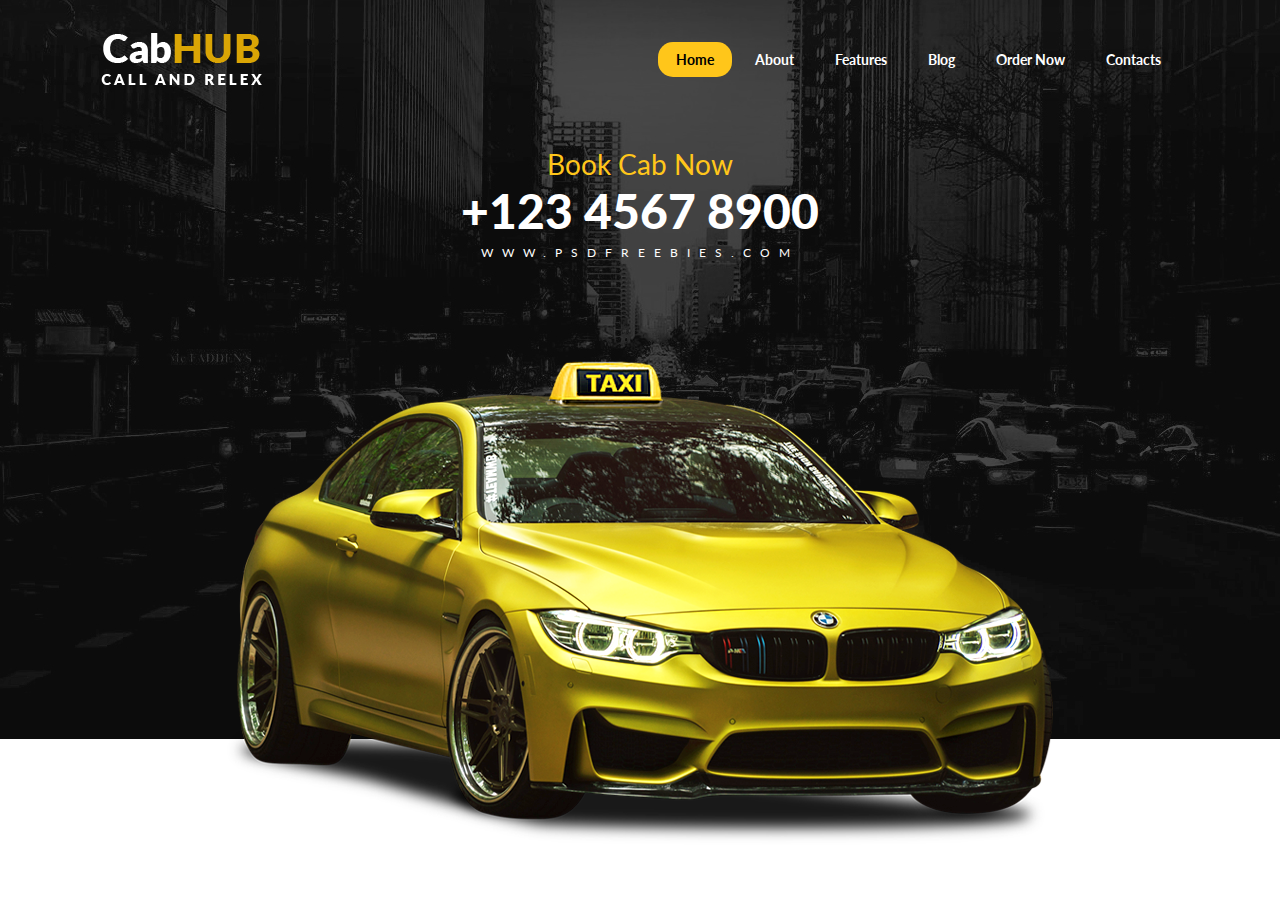
==== index.html @ de24c51e "header area complete" ====
<!doctype html>
<html class="no-js" lang="">

<head>
  <meta charset="utf-8">
  <meta http-equiv="x-ua-compatible" content="ie=edge">
  <title>CabHUB</title>
  <meta name="description" content="">
  <meta name="viewport" content="width=device-width, initial-scale=1">

  <link rel="manifest" href="site.webmanifest">
  <link rel="shortcut icon" type="image/x-icon" href="img/favicon.ico">
  <!-- Place favicon.ico in the root directory -->

  <!-- CSS here -->
  <link rel="stylesheet" href="css/bootstrap.min.css">
  <link rel="stylesheet" href="css/owl.carousel.min.css">
  <link rel="stylesheet" href="css/animate.min.css">
  <link rel="stylesheet" href="css/magnific-popup.css">
  <link rel="stylesheet" href="css/fontawesome-all.min.css">
  <link rel="stylesheet" href="css/meanmenu.css">
  <link rel="stylesheet" href="css/slick.css">
  <link rel="stylesheet" href="css/default.css">
  <link rel="stylesheet" href="css/style.css">
  <link rel="stylesheet" href="css/responsive.css">
</head>

<body>
  <!--[if lte IE 9]>
            <p class="browserupgrade">You are using an <strong>outdated</strong> browser. Please <a href="https://browsehappy.com/">upgrade your browser</a> to improve your experience and security.</p>
        <![endif]-->

  <!-- Start header area  -->
  <header>
    <div class="container">
      <!-- nav start  -->
      <nav class="navbar navbar-expand-lg navbar-dark">
        <a class="navbar-brand" href="#">
          <img src="img/logo/logo.png" alt="logo">
        </a>
        <button class="navbar-toggler" type="button" data-toggle="collapse" data-target="#navbarSupportedContent"
          aria-controls="navbarSupportedContent" aria-expanded="false" aria-label="Toggle navigation">
          <span class="navbar-toggler-icon"></span>
        </button>

        <div class="collapse navbar-collapse" id="navbarSupportedContent">
          <ul class="navbar-nav ml-auto">
            <li class="nav-item active">
              <a class="nav-link" href="#">Home<span class="sr-only">(current)</span></a>
            </li>
            <li class="nav-item">
              <a class="nav-link" href="#">About</a>
            </li>
            <li class="nav-item">
              <a class="nav-link" href="#">Features</a>
            </li>
            <li class="nav-item">
              <a class="nav-link" href="#">Blog</a>
            </li>
            <li class="nav-item">
              <a class="nav-link" href="#">Order Now </a>
            </li>
            <li class="nav-item">
              <a class="nav-link" href="#">Contacts</a>
            </li>
          </ul>
        </div>
      </nav>
      <!-- nav end  -->

      <!-- header-info start -->
      <div class="row text-center">
        <div class="col-lg-12">
          <div class="header-info ">
            <h3>Book Cab Now</h3>
            <h1>+123 4567 8900</h1>
            <span>www.psdfreebies.com</span>
          </div>
          <img src="img/taxi/taxi.png" alt="taxi" class="mt-5 img-fluid">
        </div>
      </div>
      <!-- header-info end -->
    </div>
  </header>
  <!-- End header area  -->




  <!-- JS here -->
  <script src="js/vendor/jquery-1.12.4.min.js"></script>
  <script src="js/popper.min.js"></script>
  <script src="js/bootstrap.min.js"></script>
  <script src="js/owl.carousel.min.js"></script>
  <script src="js/isotope.pkgd.min.js"></script>
  <script src="js/one-page-nav-min.js"></script>
  <script src="js/slick.min.js"></script>
  <script src="js/jquery.meanmenu.min.js"></script>
  <script src="js/ajax-form.js"></script>
  <script src="js/wow.min.js"></script>
  <script src="js/jquery.scrollUp.min.js"></script>
  <script src="js/imagesloaded.pkgd.min.js"></script>
  <script src="js/jquery.magnific-popup.min.js"></script>
  <script src="js/plugins.js"></script>
  <script src="js/main.js"></script>
</body>

</html>
---- css/default.css ----
/* Deafult Margin & Padding */
/*-- Margin Top --*/
.mt-5 {
	margin-top: 5px;
}
.mt-10 {
	margin-top: 10px;
}
.mt-15 {
	margin-top: 15px;
}
.mt-20 {
	margin-top: 20px;
}
.mt-25 {
	margin-top: 25px;
}
.mt-30 {
	margin-top: 30px;
}
.mt-35 {
	margin-top: 35px;
}
.mt-40 {
	margin-top: 40px;
}
.mt-45 {
	margin-top: 45px;
}
.mt-50 {
	margin-top: 50px;
}
.mt-55 {
	margin-top: 55px;
}
.mt-60 {
	margin-top: 60px;
}
.mt-65 {
	margin-top: 65px;
}
.mt-70 {
	margin-top: 70px;
}
.mt-75 {
	margin-top: 75px;
}
.mt-80 {
	margin-top: 80px;
}
.mt-85 {
	margin-top: 85px;
}
.mt-90 {
	margin-top: 90px;
}
.mt-95 {
	margin-top: 95px;
}
.mt-100 {
	margin-top: 100px;
}
.mt-105 {
	margin-top: 105px;
}
.mt-110 {
	margin-top: 110px;
}
.mt-115 {
	margin-top: 115px;
}
.mt-120 {
	margin-top: 120px;
}
.mt-125 {
	margin-top: 125px;
}
.mt-130 {
	margin-top: 130px;
}
.mt-135 {
	margin-top: 135px;
}
.mt-140 {
	margin-top: 140px;
}
.mt-145 {
	margin-top: 145px;
}
.mt-150 {
	margin-top: 150px;
}
.mt-155 {
	margin-top: 155px;
}
.mt-160 {
	margin-top: 160px;
}
.mt-165 {
	margin-top: 165px;
}
.mt-170 {
	margin-top: 170px;
}
.mt-175 {
	margin-top: 175px;
}
.mt-180 {
	margin-top: 180px;
}
.mt-185 {
	margin-top: 185px;
}
.mt-190 {
	margin-top: 190px;
}
.mt-195 {
	margin-top: 195px;
}
.mt-200 {
	margin-top: 200px;
}
/*-- Margin Bottom --*/

.mb-5 {
	margin-bottom: 5px;
}
.mb-10 {
	margin-bottom: 10px;
}
.mb-15 {
	margin-bottom: 15px;
}
.mb-20 {
	margin-bottom: 20px;
}
.mb-25 {
	margin-bottom: 25px;
}
.mb-30 {
	margin-bottom: 30px;
}
.mb-35 {
	margin-bottom: 35px;
}
.mb-40 {
	margin-bottom: 40px;
}
.mb-45 {
	margin-bottom: 45px;
}
.mb-50 {
	margin-bottom: 50px;
}
.mb-55 {
	margin-bottom: 55px;
}
.mb-60 {
	margin-bottom: 60px;
}
.mb-65 {
	margin-bottom: 65px;
}
.mb-70 {
	margin-bottom: 70px;
}
.mb-75 {
	margin-bottom: 75px;
}
.mb-80 {
	margin-bottom: 80px;
}
.mb-85 {
	margin-bottom: 85px;
}
.mb-90 {
	margin-bottom: 90px;
}
.mb-95 {
	margin-bottom: 95px;
}
.mb-100 {
	margin-bottom: 100px;
}
.mb-105 {
	margin-bottom: 105px;
}
.mb-110 {
	margin-bottom: 110px;
}
.mb-115 {
	margin-bottom: 115px;
}
.mb-120 {
	margin-bottom: 120px;
}
.mb-125 {
	margin-bottom: 125px;
}
.mb-130 {
	margin-bottom: 130px;
}
.mb-135 {
	margin-bottom: 135px;
}
.mb-140 {
	margin-bottom: 140px;
}
.mb-145 {
	margin-bottom: 145px;
}
.mb-150 {
	margin-bottom: 150px;
}
.mb-155 {
	margin-bottom: 155px;
}
.mb-160 {
	margin-bottom: 160px;
}
.mb-165 {
	margin-bottom: 165px;
}
.mb-170 {
	margin-bottom: 170px;
}
.mb-175 {
	margin-bottom: 175px;
}
.mb-180 {
	margin-bottom: 180px;
}
.mb-185 {
	margin-bottom: 185px;
}
.mb-190 {
	margin-bottom: 190px;
}
.mb-195 {
	margin-bottom: 195px;
}
.mb-200 {
	margin-bottom: 200px;
}
/*-- Padding Top --*/

.pt-5 {
	padding-top: 5px;
}
.pt-10 {
	padding-top: 10px;
}
.pt-15 {
	padding-top: 15px;
}
.pt-20 {
	padding-top: 20px;
}
.pt-25 {
	padding-top: 25px;
}
.pt-30 {
	padding-top: 30px;
}
.pt-35 {
	padding-top: 35px;
}
.pt-40 {
	padding-top: 40px;
}
.pt-45 {
	padding-top: 45px;
}
.pt-50 {
	padding-top: 50px;
}
.pt-55 {
	padding-top: 55px;
}
.pt-60 {
	padding-top: 60px;
}
.pt-65 {
	padding-top: 65px;
}
.pt-70 {
	padding-top: 70px;
}
.pt-75 {
	padding-top: 75px;
}
.pt-80 {
	padding-top: 80px;
}
.pt-85 {
	padding-top: 85px;
}
.pt-90 {
	padding-top: 90px;
}
.pt-95 {
	padding-top: 95px;
}
.pt-100 {
	padding-top: 100px;
}
.pt-105 {
	padding-top: 105px;
}
.pt-110 {
	padding-top: 110px;
}
.pt-115 {
	padding-top: 115px;
}
.pt-120 {
	padding-top: 120px;
}
.pt-125 {
	padding-top: 125px;
}
.pt-130 {
	padding-top: 130px;
}
.pt-135 {
	padding-top: 135px;
}
.pt-140 {
	padding-top: 140px;
}
.pt-145 {
	padding-top: 145px;
}
.pt-150 {
	padding-top: 150px;
}
.pt-155 {
	padding-top: 155px;
}
.pt-160 {
	padding-top: 160px;
}
.pt-165 {
	padding-top: 165px;
}
.pt-170 {
	padding-top: 170px;
}
.pt-175 {
	padding-top: 175px;
}
.pt-180 {
	padding-top: 180px;
}
.pt-185 {
	padding-top: 185px;
}
.pt-190 {
	padding-top: 190px;
}
.pt-195 {
	padding-top: 195px;
}
.pt-200 {
	padding-top: 200px;
}
/*-- Padding Bottom --*/

.pb-5 {
	padding-bottom: 5px;
}
.pb-10 {
	padding-bottom: 10px;
}
.pb-15 {
	padding-bottom: 15px;
}
.pb-20 {
	padding-bottom: 20px;
}
.pb-25 {
	padding-bottom: 25px;
}
.pb-30 {
	padding-bottom: 30px;
}
.pb-35 {
	padding-bottom: 35px;
}
.pb-40 {
	padding-bottom: 40px;
}
.pb-45 {
	padding-bottom: 45px;
}
.pb-50 {
	padding-bottom: 50px;
}
.pb-55 {
	padding-bottom: 55px;
}
.pb-60 {
	padding-bottom: 60px;
}
.pb-65 {
	padding-bottom: 65px;
}
.pb-70 {
	padding-bottom: 70px;
}
.pb-75 {
	padding-bottom: 75px;
}
.pb-80 {
	padding-bottom: 80px;
}
.pb-85 {
	padding-bottom: 85px;
}
.pb-90 {
	padding-bottom: 90px;
}
.pb-95 {
	padding-bottom: 95px;
}
.pb-100 {
	padding-bottom: 100px;
}
.pb-105 {
	padding-bottom: 105px;
}
.pb-110 {
	padding-bottom: 110px;
}
.pb-115 {
	padding-bottom: 115px;
}
.pb-120 {
	padding-bottom: 120px;
}
.pb-125 {
	padding-bottom: 125px;
}
.pb-130 {
	padding-bottom: 130px;
}
.pb-135 {
	padding-bottom: 135px;
}
.pb-140 {
	padding-bottom: 140px;
}
.pb-145 {
	padding-bottom: 145px;
}
.pb-150 {
	padding-bottom: 150px;
}
.pb-155 {
	padding-bottom: 155px;
}
.pb-160 {
	padding-bottom: 160px;
}
.pb-165 {
	padding-bottom: 165px;
}
.pb-170 {
	padding-bottom: 170px;
}
.pb-175 {
	padding-bottom: 175px;
}
.pb-180 {
	padding-bottom: 180px;
}
.pb-185 {
	padding-bottom: 185px;
}
.pb-190 {
	padding-bottom: 190px;
}
.pb-195 {
	padding-bottom: 195px;
}
.pb-200 {
	padding-bottom: 200px;
}



/*-- Padding Left --*/
.pl-0 {
	padding-left: 0px;
}
.pl-5 {
	padding-left: 5px;
}
.pl-10 {
	padding-left: 10px;
}
.pl-15 {
	padding-left: 15px;
}
.pl-20{
	padding-left: 20px;
}
.pl-25 {
	padding-left: 35px;
}
.pl-30 {
	padding-left: 30px;
}
.pl-35 {
	padding-left: 35px;
}

.pl-35 {
	padding-left: 35px;
}

.pl-40 {
	padding-left: 40px;
}

.pl-45 {
	padding-left: 45px;
}

.pl-50 {
	padding-left: 50px;
}

.pl-55 {
	padding-left: 55px;
}

.pl-60 {
	padding-left: 60px;
}
.pl-65 {
	padding-left: 65px;
}
.pl-70 {
	padding-left: 70px;
}
.pl-75 {
	padding-left: 75px;
}
.pl-80 {
	padding-left: 80px;
}
.pl-85 {
	padding-left: 80px;
}
.pl-90 {
	padding-left: 90px;
}
.pl-95 {
	padding-left: 95px;
}
.pl-100 {
	padding-left: 100px;
}


/*-- Padding Right --*/
.pr-0 {
	padding-right: 0px;
}
.pr-5 {
	padding-right: 5px;
}
.pr-10 {
	padding-right: 10px;
}
.pr-15 {
	padding-right: 15px;
}
.pr-20{
	padding-right: 20px;
}
.pr-25 {
	padding-right: 35px;
}
.pr-30 {
	padding-right: 30px;
}
.pr-35 {
	padding-right: 35px;
}

.pr-35 {
	padding-right: 35px;
}

.pr-40 {
	padding-right: 40px;
}

.pr-45 {
	padding-right: 45px;
}

.pr-50 {
	padding-right: 50px;
}

.pr-55 {
	padding-right: 55px;
}

.pr-60 {
	padding-right: 60px;
}
.pr-65 {
	padding-right: 65px;
}
.pr-70 {
	padding-right: 70px;
}
.pr-75 {
	padding-right: 75px;
}
.pr-80 {
	padding-right: 80px;
}
.pr-85 {
	padding-right: 80px;
}
.pr-90 {
	padding-right: 90px;
}
.pr-95 {
	padding-right: 95px;
}
.pr-100 {
	padding-right: 100px;
}

/* font weight */
.f-700{font-weight: 700;}
.f-600{font-weight: 600;}
.f-500{font-weight: 500;}
.f-400{font-weight: 400;}
.f-300{font-weight: 300;}

/* Background Color */

.gray-bg {
	background: #f7f7fd;
}
.white-bg {
	background: #fff;
}
.black-bg {
	background: #222;
}
.theme-bg {
	background: #222;
}
.primary-bg {
	background: #222;
}
/* Color */

.white-color {
	color: #fff;
}
.black-color {
	color: #222;
}
.theme-color {
	color: #222;
}
.primary-color {
	color: #222;
}
/* black overlay */

[data-overlay] {
	position: relative;
}
[data-overlay]::before {
	background: #000 none repeat scroll 0 0;
	content: "";
	height: 100%;
	left: 0;
	position: absolute;
	top: 0;
	width: 100%;
	z-index: 1;
}
[data-overlay="3"]::before {
	opacity: 0.3;
}
[data-overlay="4"]::before {
	opacity: 0.4;
}
[data-overlay="5"]::before {
	opacity: 0.5;
}
[data-overlay="6"]::before {
	opacity: 0.6;
}
[data-overlay="7"]::before {
	opacity: 0.7;
}
[data-overlay="8"]::before {
	opacity: 0.8;
}
[data-overlay="9"]::before {
	opacity: 0.9;
}
---- css/style.css ----
/*
  Theme Name: Name - Multipurpose HTML Template
  Author: mdsalim400@gmail.com
  Support: admin@gmail.com
  Description: Creative  HTML5 template.
  Version: 1.0
*/

/* CSS Index
-----------------------------------
1. Theme default css
2. header
3. slider
4. about-area
5. features-box
6. department
7. team
8. video-area
9. counter
10. footer
*/



/* 1. Theme default css */
@import url('https://fonts.googleapis.com/css2?family=Lato:ital,wght@0,300;0,400;0,700;1,100;1,700&family=Roboto:ital,wght@1,100;1,300&display=swap');
 body {
	font-family: 'Lato', sans-serif;
	font-weight: normal;
	font-style: normal;
}

.img {
	max-width: 100%;
	transition: all 0.3s ease-out 0s;
}
.f-left {
	float: left
}
.f-right {
	float: right
}
.fix {
	overflow: hidden
}
a,
.button {
	-webkit-transition: all 0.3s ease-out 0s;
	-moz-transition: all 0.3s ease-out 0s;
	-ms-transition: all 0.3s ease-out 0s;
	-o-transition: all 0.3s ease-out 0s;
	transition: all 0.3s ease-out 0s;
}
a:focus,
.button:focus {
	text-decoration: none;
	outline: none;
}
a:focus,
a:hover,
.portfolio-cat a:hover,
.footer -menu li a:hover {
	color: #2B96CC;
	text-decoration: none;
}
a,
button {
	color: #1696e7;
	outline: medium none;
}
button:focus,input:focus,input:focus,textarea,textarea:focus{outline: 0}
.uppercase {
	text-transform: uppercase;
}
.capitalize {
	text-transform: capitalize;
}
h1,
h2,
h3,
h4,
h5,
h6 {
	font-family: 'Lato', sans-serif;
	font-weight: normal;
	color: #313131;
	margin-top: 0px;
	font-style: normal;
	font-weight: 400;
	text-transform: normal;
}
h1 a,
h2 a,
h3 a,
h4 a,
h5 a,
h6 a {
	color: inherit;
}
h1 {
	font-size: 40px;
	font-weight: 500;
}
h2 {
	font-size: 35px;
}
h3 {
	font-size: 28px;
}
h4 {
	font-size: 22px;
}
h5 {
	font-size: 18px;
}
h6 {
	font-size: 16px;
}
ul {
	margin: 0px;
	padding: 0px;
}
li {
	list-style: none
}
p {
	font-size: 14px;
	font-weight: normal;
	line-height: 24px;
	color: #7e7e7e;
	margin-bottom: 15px;
}
hr {
	border-bottom: 1px solid #eceff8;
	border-top: 0 none;
	margin: 30px 0;
	padding: 0;
}
label {
	color: #7e7e7e;
	cursor: pointer;
	font-size: 14px;
	font-weight: 400;
}
*::-moz-selection {
	background: #d6b161;
	color: #fff;
	text-shadow: none;
}
::-moz-selection {
	background: #444;
	color: #fff;
	text-shadow: none;
}
::selection {
	background: #444;
	color: #fff;
	text-shadow: none;
}
*::-moz-placeholder {
	color: #555555;
	font-size: 14px;
	opacity: 1;
}
*::placeholder {
	color: #555555;
	font-size: 14px;
	opacity: 1;
}
.theme-overlay {
	position: relative
}
.theme-overlay::before {
	background: #1696e7 none repeat scroll 0 0;
	content: "";
	height: 100%;
	left: 0;
	opacity: 0.6;
	position: absolute;
	top: 0;
	width: 100%;
}
.separator {
	border-top: 1px solid #f2f2f2
}
/* button style */

.btn {
	-moz-user-select: none;
	background: #1696e7 none repeat scroll 0 0;
	border: medium none;
	border-radius: 2px;
	color: #fff;
	cursor: pointer;
	display: inline-block;
	font-size: 13px;
	font-weight: 600;
	letter-spacing: 1px;
	line-height: 1;
	margin-bottom: 0;
	padding: 13px 25px;
	text-align: center;
	text-transform: uppercase;
	touch-action: manipulation;
	transition: all 0.3s ease 0s;
	vertical-align: middle;
	white-space: nowrap;
}
.breadcrumb > .active {
	color: #888;
}
.owl-carousel .owl-nav div {
	background: rgba(255, 255, 255, 0.8) none repeat scroll 0 0;
	height: 40px;
	left: 20px;
	line-height: 40px;
	opacity: 0;
	position: absolute;
	text-align: center;
	top: 50%;
	transform: translateY(-50%);
	transition: all 0.3s ease 0s;
	visibility: hidden;
	width: 40px;
}
.owl-carousel .owl-nav div.owl-next {
	left: auto;
	right: 20px;
}
.owl-carousel:hover .owl-nav div {
	opacity: 1;
	visibility: visible;
}
.owl-carousel .owl-nav div:hover {
	background: #2B96CC;
	color: #fff
}

/* scrollUp */
#scrollUp {
	background: #7DBA2F;
	height: 35px;
	width: 35px;
	right: 50px;
	bottom: 77px;
	color: #fff;
	font-size: 20px;
	text-align: center;
	border-radius: 50%;
	font-size: 20px;
	line-height: 34px;
}
#scrollUp:hover {
	background: #444;
}

/* Header CSS strat Here */
header {
	background: url(/img/background/background.jpg);
	padding-top: 20px;
	background-repeat: no-repeat;
}
.navbar-dark .navbar-nav .active>.nav-link, .navbar-dark .navbar-nav .nav-link.active, .navbar-dark .navbar-nav .nav-link.show, .navbar-dark .navbar-nav .show>.nav-link {
    color: #000;
	background: #ffc61a;
	font-weight: bold;
	border-radius: 15px;
	padding: 7px 18px;
}
.navbar-dark .navbar-nav .nav-link {
    color: #fff;
    font-weight: bold;
    border-radius: 15px;
    padding: 7px 18px;
    transition: .3s;
    font-size: 14px;
}
.navbar-dark .navbar-nav .nav-link:hover {
	background: #ffc61a;
	color: #000;
}
.nav-item {
	padding-left: 5px;
}
.header-info{
	padding-top: 50px;
	padding-bottom: 50px;
}

.header-info h3 {
	color: #ffc61a;
	margin: 0;
	padding: 0;
}
.header-info h1 {
	color: #fff;
	font-weight: 900;
	font-size: 48px;
	margin: 0;
	padding: 0;
}
.header-info span {
	color: #fff;
	letter-spacing:9px;
	margin: 0;
	padding: 0;
	text-transform: uppercase;
	font-size: 12px;
}
/* Header CSS End Here */
---- css/responsive.css ----
/* Normal desktop :1200px. */
@media (min-width: 1200px) and (max-width: 1500px) {}


/* Normal desktop :992px. */
@media (min-width: 992px) and (max-width: 1200px) {}


/* Tablet desktop :768px. */
@media (min-width: 768px) and (max-width: 991px) {
    ul {
        margin-top: 25px;
    }

}


/* small mobile :320px. */
@media (max-width: 767px) {
    ul {
        margin-top: 25px;
    }

}

/* Large Mobile :480px. */
@media only screen and (min-width: 480px) and (max-width: 767px) {
    .header-info {
        padding-bottom: 10px;
    }
}

/* small mobile :320px. */
@media (max-width: 479px) {
    .header-info {
        padding-bottom: 0;
    }

    .header-info h1 {
        font-size: 39px;
    }

    .header-info span {
        letter-spacing: 6px;
    }
}
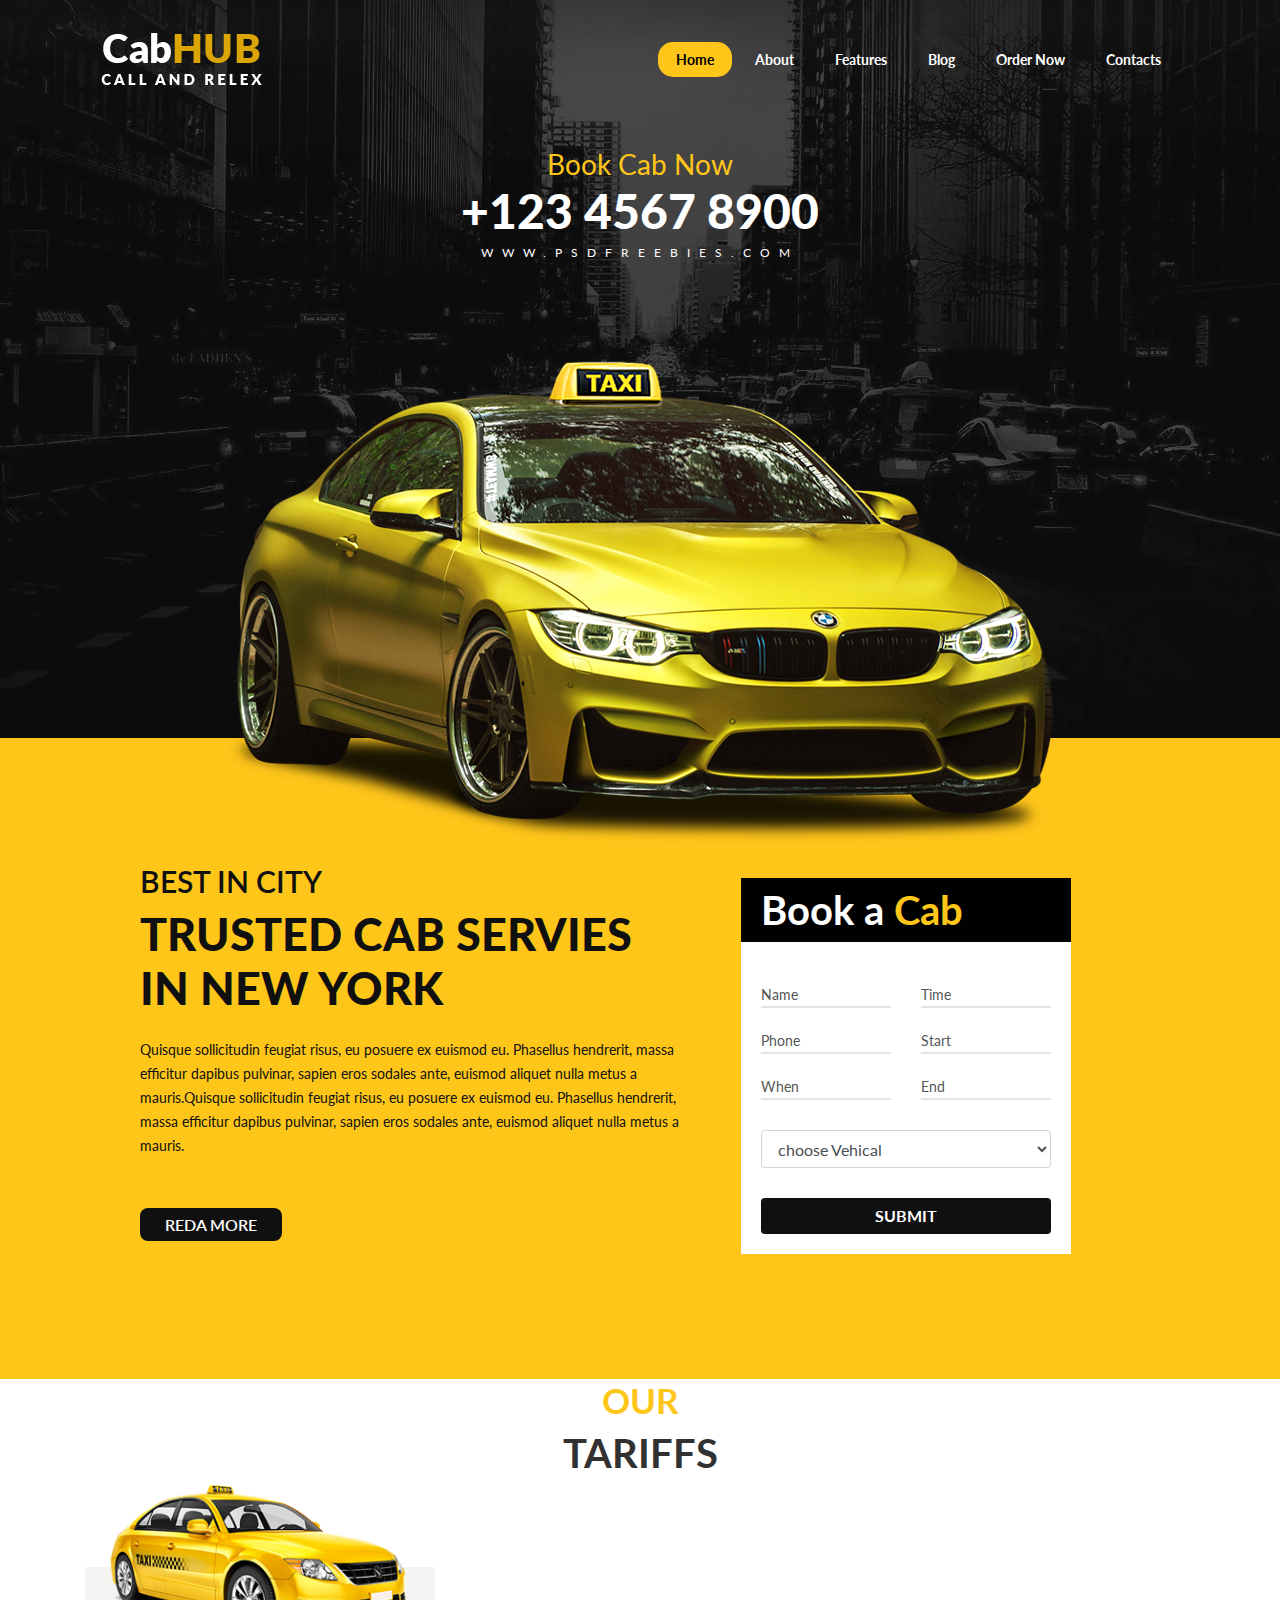
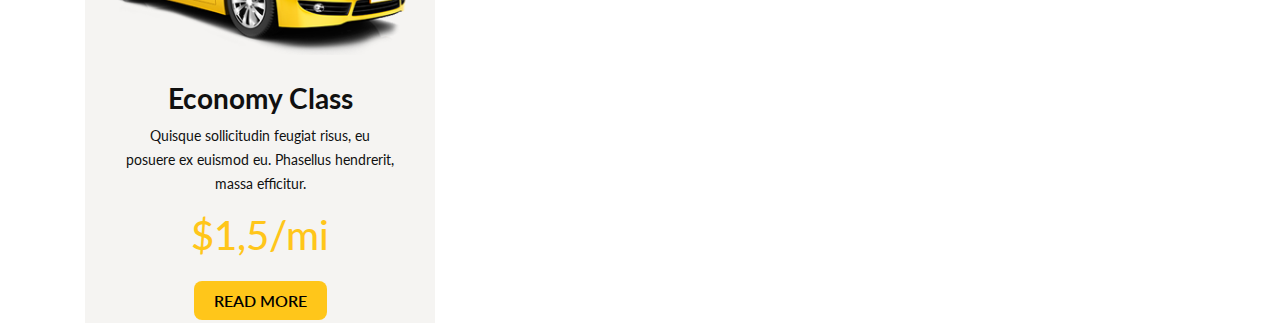
==== commit 22194dfc: "about area complete" ====
--- a/index.html
+++ b/index.html
@@ -84,6 +84,91 @@
   </header>
   <!-- End header area  -->
 
+  <!-- About Start -->
+  <section class="about">
+    <div class="container">
+      <div class="about-area">
+        <div class="row">
+          <div class="col-xl-7 col-lg-7 col-md-6 col-sm-12">
+            <div class="about-left">
+              <h3>Best In City</h3>
+              <h2>Trusted Cab Servies <br>
+                in New York</h2>
+              <p>Quisque sollicitudin feugiat risus, eu posuere ex euismod eu. Phasellus hendrerit, massa efficitur
+                dapibus pulvinar, sapien eros sodales ante, euismod aliquet nulla metus a mauris.Quisque sollicitudin
+                feugiat risus, eu posuere ex euismod eu. Phasellus hendrerit, massa efficitur dapibus pulvinar, sapien
+                eros sodales ante, euismod aliquet nulla metus a mauris.</p>
+              <div class="read-more pt-40">
+                <a href="#">REDA More</a>
+              </div>
+            </div>
+          </div>
+          <div class="col-xl-5 col-lg-5 col-md-6 col-sm-12">
+            <div class="about-right">
+              <h1>Book a <span>Cab</span></h1>
+              <form action="" class="form">
+                <div class="row">
+                  <div class="col-xl-6 col-lg-6 col-md-6 col-sm-6 col-6">
+                    <input type="text" placeholder="Name" class="from-control">
+                    <input type="text" placeholder="Phone" class="from-control">
+                    <input type="text" placeholder="When" class="from-control">
+                  </div>
+                  <div class="col-xl-6 col-lg-6 col-md-6 col-sm-6 col-6">
+                    <input type="text" placeholder="Time" class="from-control">
+                    <input type="text" placeholder="Start" class="from-control">
+                    <input type="text" placeholder="End" class="from-control">
+                  </div>
+                </div>
+                <select class="form-control">
+                  <option value="choose Vehical">choose Vehical</option>
+                  <option value="BMW">BMW</option>
+                  <option value="TOYOTA">TOYOTA</option>
+                  <option value="SUZUKI">SUZUKI</option>
+                </select>
+                <a href="#" class="submit-btn">SUBMIT</a>
+              </form>
+            </div>
+          </div>
+        </div>
+      </div>
+    </div>
+  </section>
+  <!-- About End -->
+
+  <!-- Card Area Start HEre -->
+  <section class="card-area">
+    <div class="container">
+      <div class="row">
+        <div class="col-xl-12">
+          <div class="section-title text-center">
+            <h2>OUR</h2>
+            <h1>Tariffs</h1>
+          </div>
+        </div>
+      </div>
+      <!-- maincard -->
+      <div class="main-card">
+        <div class="row">
+          <div class="col-xl-4">
+           <div class="card-1 text-center">
+            <div class="card-thumb">
+              <img src="img/taxi/taxi2.png" alt="taxi" class="img-fluid">
+            </div>
+            <div class="card-content">
+              <h3>Economy Class</h3>
+              <p>Quisque sollicitudin feugiat risus, eu posuere ex euismod eu. Phasellus hendrerit, massa efficitur.</p>
+              <h1>$1,5/mi</h1>
+              <div class="read-more">
+                <a href="#">READ MORE</a>
+              </div>
+            </div>
+           </div>
+          </div>
+        </div>
+      </div>
+    </div>
+  </section>
+  <!-- Card Area End HEre -->
 
 
 
--- a/css/style.css
+++ b/css/style.css
@@ -29,6 +29,11 @@
 	font-weight: normal;
 	font-style: normal;
 }
+* {
+	padding: 0;
+	margin: 0;
+	outline: 0;
+}
 
 .img {
 	max-width: 100%;
@@ -309,9 +314,143 @@
 }
 /* Header CSS End Here */
 
-
-
-
-
-
-
+/* about CSS start HEre */
+.about {
+	background: #ffc61a;
+	margin-top: -107px;
+	padding: 125px;
+}
+.about .about-area .about-left h3 {
+	color: #101010;
+	font-weight: 600;
+	font-size: 30px;
+	text-transform: uppercase;
+}
+.about .about-area .about-left h2 {
+	color: #101010;
+	font-weight: 900;
+	font-size: 45px;
+	text-transform: uppercase;
+}
+.about .about-area .about-left p {
+	color: #101010;
+	padding-top: 15px;
+}
+.about .about-area .about-left .read-more a {
+	color: #fff;
+	background: #101010;
+	padding: 7px 25px;
+	font-weight: 600;
+	text-transform: uppercase;
+	border-radius: 8px;
+	transition: .3s;
+}
+.about .about-area .about-left .read-more a:hover {
+	color: #101010;
+	background: #ffc61a ;
+	border: 1px solid #101010;
+	font-weight: 600;
+}
+.submit-btn {
+	color: #fff;
+	font-weight: bold;
+	background: #101010;
+	padding: 6px 30px;
+	border-radius: 4px;
+	display: block;
+	text-align: center;
+	text-transform: uppercase;
+	margin-top: 30px !important;
+}
+.submit-btn:hover {
+	color: #ffc61a;
+}
+.about .about-area .about-right{
+	background-color: #fff;
+	max-width: 330px;
+	margin-top: 15px;
+}
+.about .about-area .about-right h1 {
+	color: #fff;
+	background: #010101;
+	font-weight: 700;
+	margin: 0;
+	padding: 8px 20px;
+}
+.about .about-area .about-right  h1 span {
+	color: #ffc61a;
+	font-weight: 700;
+	
+}
+.from-control {
+	width: 100%;
+	border: none;
+	border-bottom: 2px solid #e4e4e4;
+	margin-top: 20px;
+}
+.form {
+	padding: 20px;
+}
+select.form-control:not([size]):not([multiple]) {
+	height: calc(2.25rem + 2px);
+	margin-top: 30px;
+}
+/* about CSS End HEre */
+
+/* Card CSS start Here */
+.card-area {	
+
+}
+.card-area .section-title {	
+
+}
+.card-area .section-title h2 {	
+	font-weight: bold;
+	color: #ffc61a;
+}
+.card-area .section-title h1 {	
+	font-weight: bold;
+	text-transform: uppercase;
+}
+/* Card CSS End Here */
+
+.card-content {
+	padding: 10px 40px;
+	background: #f5f4f2;
+	padding-top: 115px;
+}
+.card-thumb {
+	margin-bottom: -88px;
+}
+.card-content h3 {
+	color: #101010;
+	font-weight: bold;
+}
+.card-content p {
+	color: #101010;
+}
+.card-content h1 {
+	color: #ffc61a;
+	margin-bottom: 30px;
+}
+.card-content .read-more a{
+	color: #000;
+	background: #ffc61a;
+	padding: 10px 20px;
+	font-weight: 600;
+	text-transform: uppercase;
+	border-radius: 8px;
+	transition: .3s;
+	margin: 10px;
+}
+.card-content .read-more a:hover{
+	color: #ffc61a;
+	background: #000;
+}
+
+
+
+
+
+
+
--- a/css/responsive.css
+++ b/css/responsive.css
@@ -3,7 +3,22 @@
 
 
 /* Normal desktop :992px. */
-@media (min-width: 992px) and (max-width: 1200px) {}
+@media (min-width: 992px) and (max-width: 1200px) {
+    .about {
+        padding: 0px;
+        padding-top: 125px;
+        padding-bottom: 100px;
+    }
+}
+
+/* max-width 992 */
+@media (max-width: 992px) {
+    .about {
+        padding: 0;
+        padding-bottom: 100px;
+        padding-top: 125px;
+    }
+}
 
 
 /* Tablet desktop :768px. */
@@ -11,11 +26,17 @@
     ul {
         margin-top: 25px;
     }
+    .about .about-area .about-left h3 {
+        font-size: 25px;
+    }
+    .about .about-area .about-left h2 {
+        font-size: 28px;
+    }
 
 }
 
 
-/* small mobile :320px. */
+/*max-width 767*/
 @media (max-width: 767px) {
     ul {
         margin-top: 25px;
@@ -27,6 +48,9 @@
 @media only screen and (min-width: 480px) and (max-width: 767px) {
     .header-info {
         padding-bottom: 10px;
+    }
+    .about .about-area .about-left h2 {
+        font-size: 37px;
     }
 }
 
@@ -43,4 +67,14 @@
     .header-info span {
         letter-spacing: 6px;
     }
+    .about .about-area .about-left h3 {
+        font-size: 25px;
+    }
+    .about .about-area .about-left h2 {
+        font-size: 28px;
+    }
+    .about .about-area .about-right {
+       max-width: 295px;
+    }
+    
 }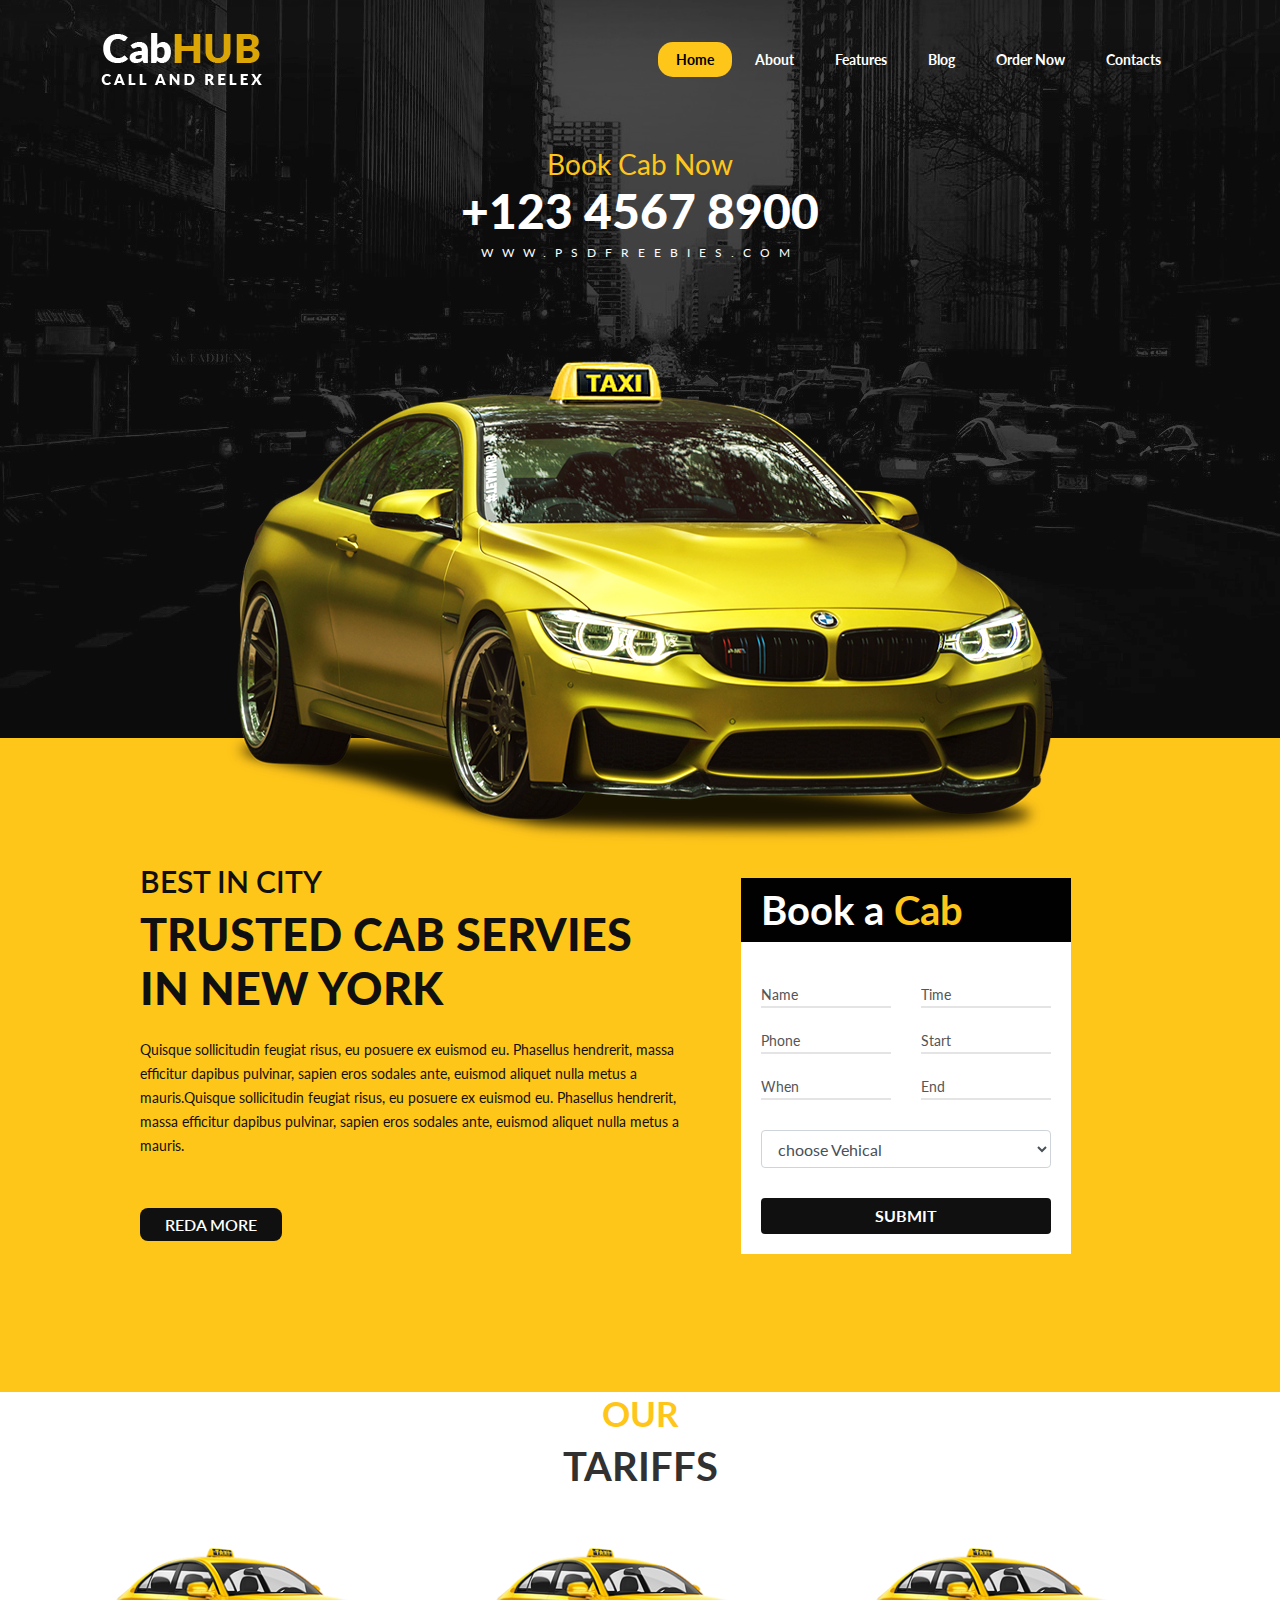
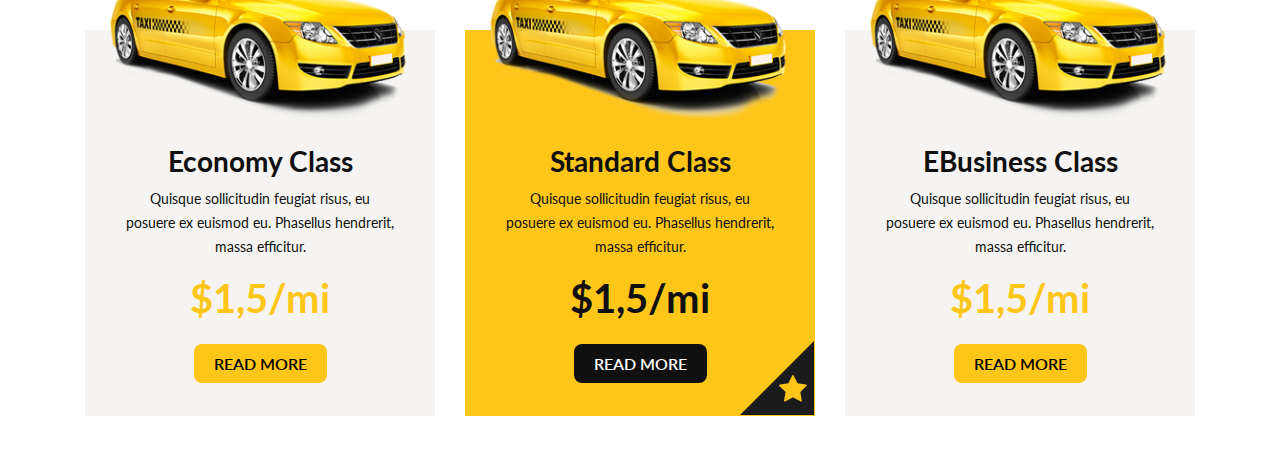
==== commit 259a938b: "card area complete" ====
--- a/index.html
+++ b/index.html
@@ -136,11 +136,11 @@
   <!-- About End -->
 
   <!-- Card Area Start HEre -->
-  <section class="card-area">
+  <section class="card-area mb-50">
     <div class="container">
       <div class="row">
         <div class="col-xl-12">
-          <div class="section-title text-center">
+          <div class="section-title text-center pb-50">
             <h2>OUR</h2>
             <h1>Tariffs</h1>
           </div>
@@ -156,6 +156,39 @@
             </div>
             <div class="card-content">
               <h3>Economy Class</h3>
+              <p>Quisque sollicitudin feugiat risus, eu posuere ex euismod eu. Phasellus hendrerit, massa efficitur.</p>
+              <h1>$1,5/mi</h1>
+              <div class="read-more">
+                <a href="#">READ MORE</a>
+              </div>
+            </div>
+           </div>
+          </div>
+          <div class="col-xl-4">
+           <div class="card-2 text-center">
+            <div class="card-thumb">
+              <img src="img/taxi/taxi2.png" alt="taxi" class="img-fluid">
+            </div>
+            <div class="card-content card-content-2">
+              <h3>Standard Class</h3>
+              <p>Quisque sollicitudin feugiat risus, eu posuere ex euismod eu. Phasellus hendrerit, massa efficitur.</p>
+              <h1>$1,5/mi</h1>
+              <div class="read-more-2">
+                <a href="#">READ MORE</a>
+              </div>
+              <div class="card-sort">
+                <img src="img/Card-img/card-sort.png" alt="card sort">
+              </div>
+            </div>
+           </div>
+          </div>
+          <div class="col-xl-4">
+           <div class="card-3 text-center">
+            <div class="card-thumb">
+              <img src="img/taxi/taxi2.png" alt="taxi" class="img-fluid">
+            </div>
+            <div class="card-content">
+              <h3>EBusiness Class</h3>
               <p>Quisque sollicitudin feugiat risus, eu posuere ex euismod eu. Phasellus hendrerit, massa efficitur.</p>
               <h1>$1,5/mi</h1>
               <div class="read-more">
--- a/css/style.css
+++ b/css/style.css
@@ -432,6 +432,12 @@
 .card-content h1 {
 	color: #ffc61a;
 	margin-bottom: 30px;
+	font-weight: bold;
+}
+.card-content-2 h1 {
+	color: #101010;
+	margin-bottom: 30px;
+	font-weight: bold;
 }
 .card-content .read-more a{
 	color: #000;
@@ -447,10 +453,40 @@
 	color: #ffc61a;
 	background: #000;
 }
-
-
-
-
-
-
-
+.card-content-2 {
+	background: #ffc61a;
+}
+.card-content .read-more-2 a{
+	color: #fff;
+	background: #101010;
+	padding: 10px 20px;
+	font-weight: 600;
+	text-transform: uppercase;
+	border-radius: 8px;
+	transition: .3s;
+	margin: 10px;
+}
+.card-content .read-more-2 a:hover{
+	color: #ffc61a;
+}
+.card-2 {
+	position: relative;
+}
+.card-sort{
+	position: absolute;
+	bottom: 0;
+	right: 0;
+}
+.read-more {
+	padding-bottom: 30px;
+}
+.read-more-2 {
+	padding-bottom: 30px;
+}
+
+
+
+
+
+
+
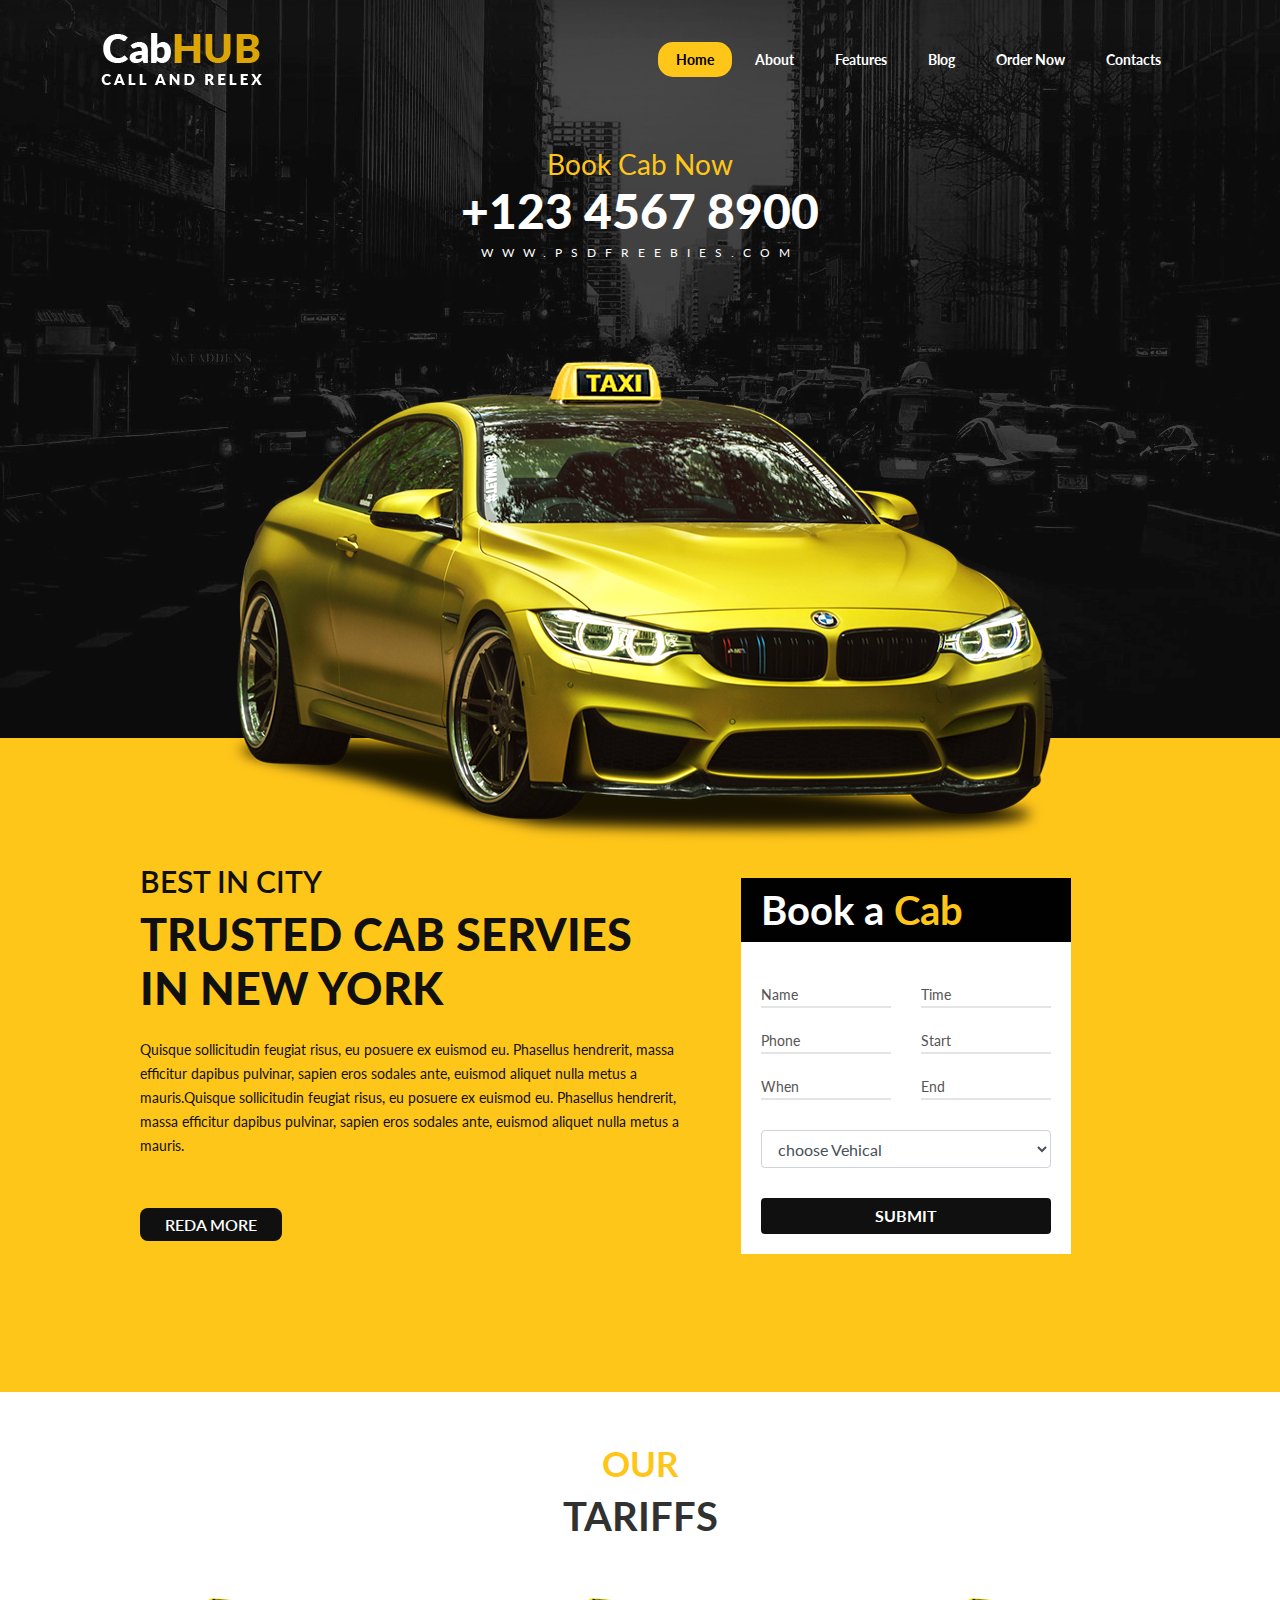
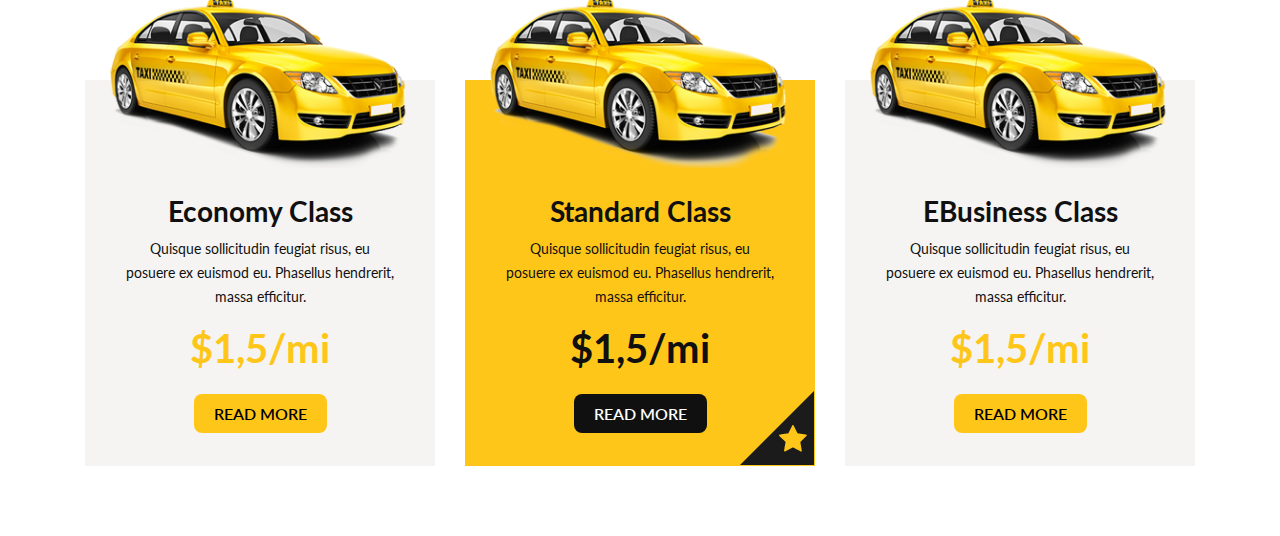
==== commit 704ad939: "card area responsive done" ====
--- a/index.html
+++ b/index.html
@@ -136,7 +136,7 @@
   <!-- About End -->
 
   <!-- Card Area Start HEre -->
-  <section class="card-area mb-50">
+  <section class="card-area mb-50 pt-50">
     <div class="container">
       <div class="row">
         <div class="col-xl-12">
@@ -149,7 +149,7 @@
       <!-- maincard -->
       <div class="main-card">
         <div class="row">
-          <div class="col-xl-4">
+          <div class="col-xl-4 col-lg-4 col-md-6 col-sm-12 col-12 mb-20">
            <div class="card-1 text-center">
             <div class="card-thumb">
               <img src="img/taxi/taxi2.png" alt="taxi" class="img-fluid">
@@ -164,7 +164,7 @@
             </div>
            </div>
           </div>
-          <div class="col-xl-4">
+          <div class="col-xl-4 col-lg-4 col-md-6 col-sm-12 col-12 mb-20">
            <div class="card-2 text-center">
             <div class="card-thumb">
               <img src="img/taxi/taxi2.png" alt="taxi" class="img-fluid">
@@ -182,7 +182,7 @@
             </div>
            </div>
           </div>
-          <div class="col-xl-4">
+          <div class="col-xl-4 col-lg-4 col-md-6 col-sm-12 col-12 mb-20">
            <div class="card-3 text-center">
             <div class="card-thumb">
               <img src="img/taxi/taxi2.png" alt="taxi" class="img-fluid">
--- a/css/style.css
+++ b/css/style.css
@@ -346,9 +346,9 @@
 	transition: .3s;
 }
 .about .about-area .about-left .read-more a:hover {
-	color: #101010;
-	background: #ffc61a ;
-	border: 1px solid #101010;
+	color: #ffc61a;
+	background: #101010;
+	/* border: 1px solid #101010; */
 	font-weight: 600;
 }
 .submit-btn {
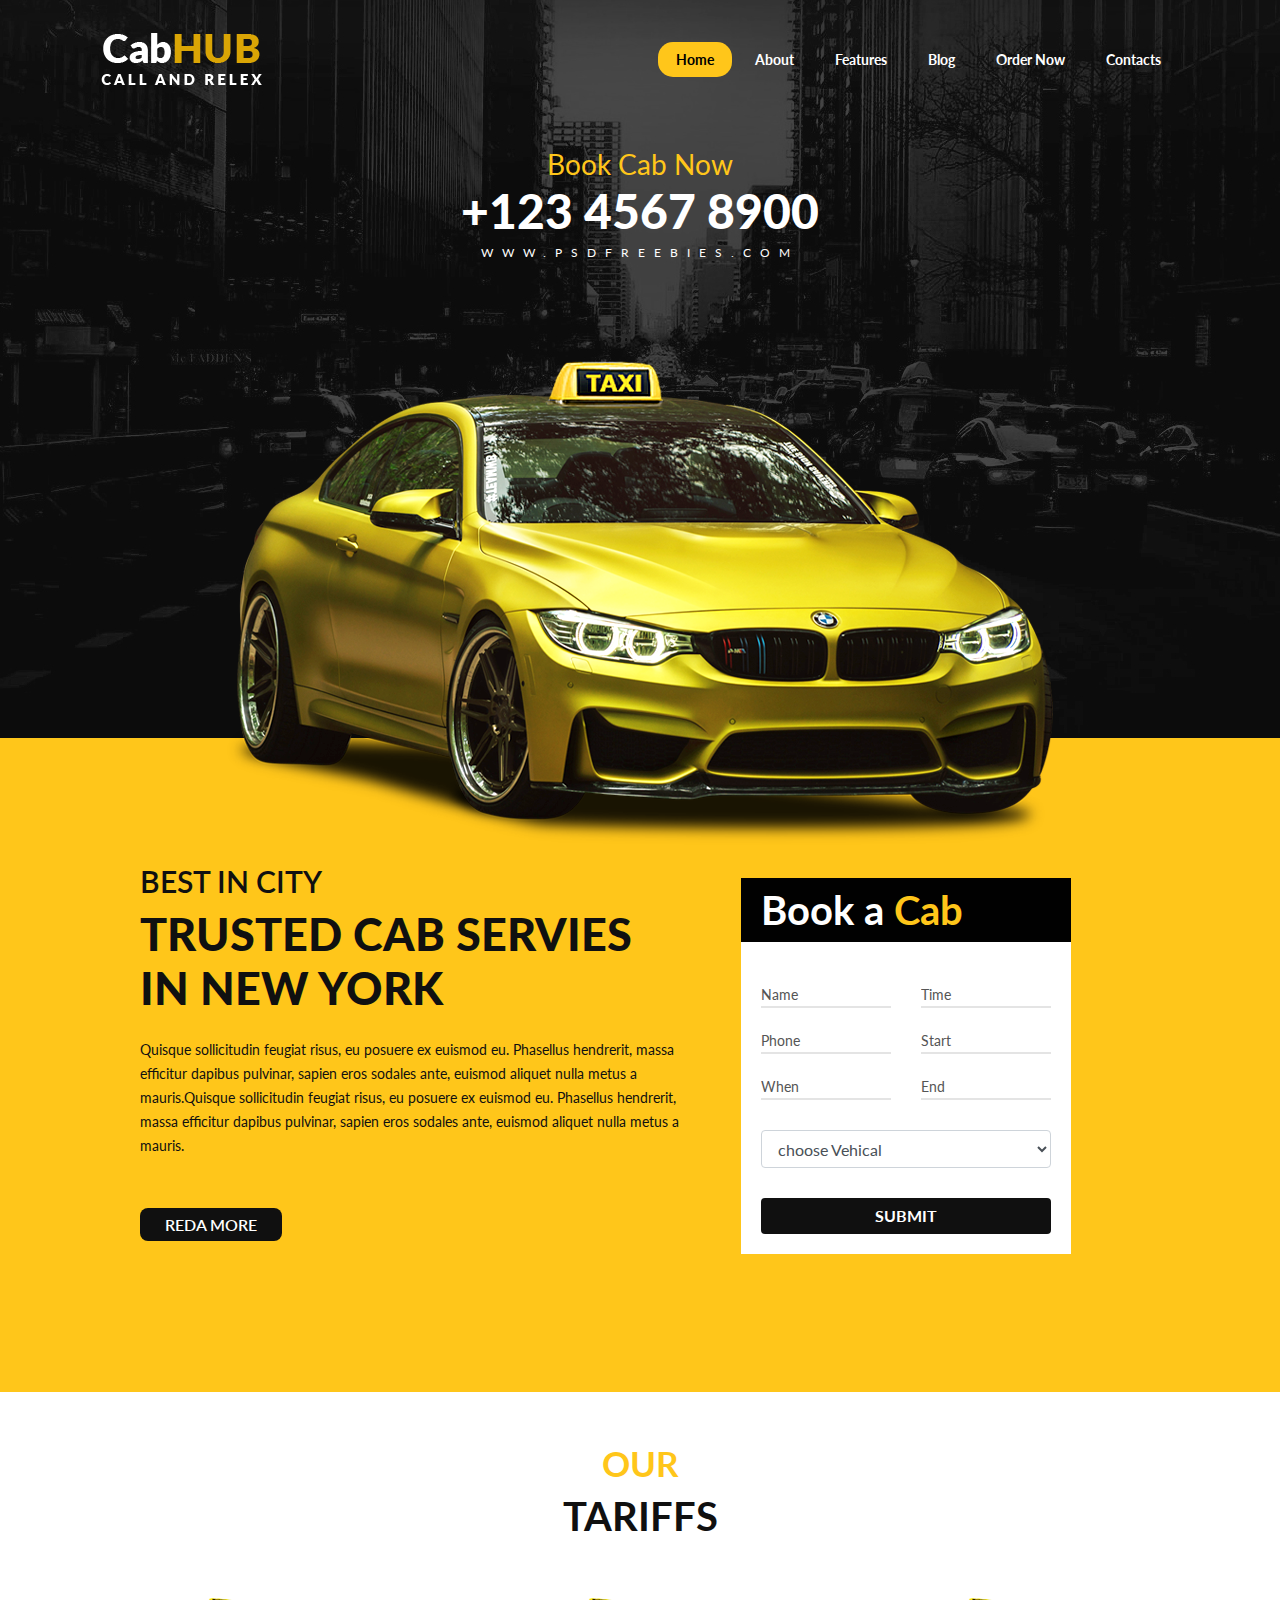
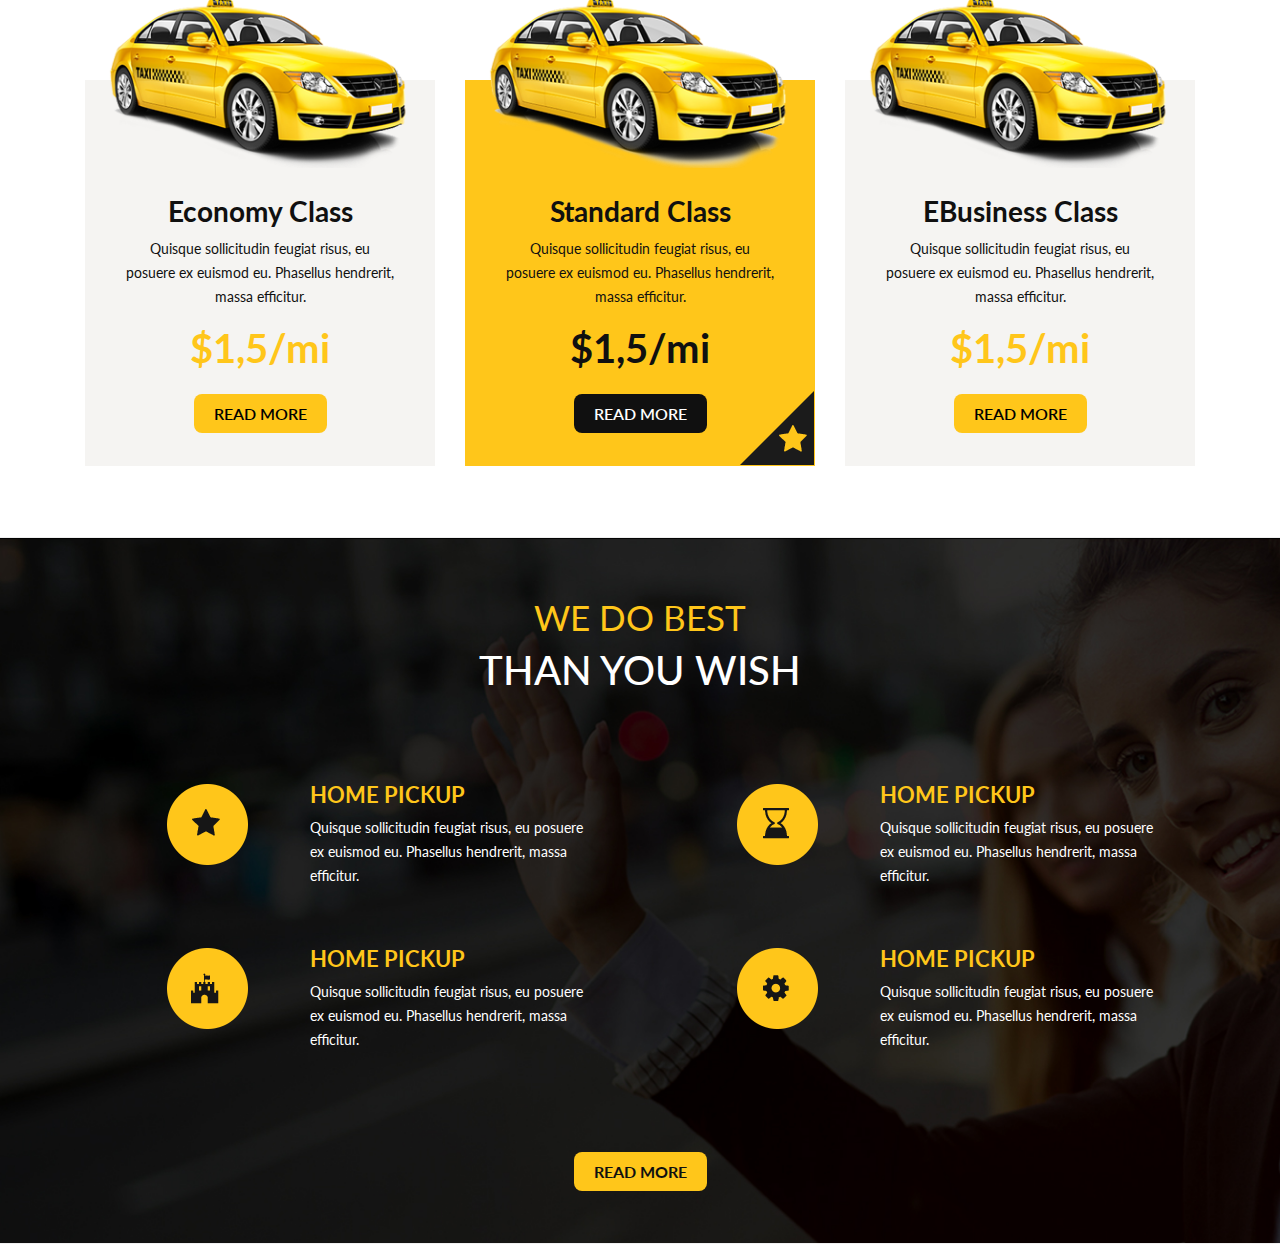
==== commit 1930d07c: "content area complete" ====
--- a/index.html
+++ b/index.html
@@ -142,7 +142,7 @@
         <div class="col-xl-12">
           <div class="section-title text-center pb-50">
             <h2>OUR</h2>
-            <h1>Tariffs</h1>
+            <h1 class="text-black">Tariffs</h1>
           </div>
         </div>
       </div>
@@ -202,6 +202,62 @@
     </div>
   </section>
   <!-- Card Area End HEre -->
+
+  <!-- Content Area Start Here -->
+  <section class="content">
+    <div class="container">
+      <div class="row">
+        <div class="col-xl-12">
+          <div class="section-title text-center pb-80">
+            <h2>We Do Best</h2>
+            <h1>Than You Wish</h1>
+          </div>
+        </div>
+    </div>
+    <!-- content -->
+    <div class="row">
+      <div class="col-xl-6 col-lg-6 col-md-6 col-sm-12 col-12 mb-80">
+        <div class="content-thumb">
+          <img src="img/content/content-1.png" alt="content-1" srcset="">
+          <div class="content-info">
+            <h4>Home Pickup</h4>
+            <p>Quisque sollicitudin feugiat risus, eu posuere ex euismod eu. Phasellus hendrerit, massa efficitur.</p>
+          </div>
+        </div>
+      </div>
+      <div class="col-xl-6 col-lg-6 col-md-6 col-sm-12 col-12 mb-80">
+        <div class="content-thumb">
+          <img src="img/content/content-2.png" alt="content-1" srcset="">
+          <div class="content-info">
+            <h4>Home Pickup</h4>
+            <p>Quisque sollicitudin feugiat risus, eu posuere ex euismod eu. Phasellus hendrerit, massa efficitur.</p>
+          </div>
+        </div>
+      </div>
+      <div class="col-xl-6 col-lg-6 col-md-6 col-sm-12 col-12 mb-80">
+        <div class="content-thumb">
+          <img src="img/content/content-3.png" alt="content-1" srcset="">
+          <div class="content-info">
+            <h4>Home Pickup</h4>
+            <p>Quisque sollicitudin feugiat risus, eu posuere ex euismod eu. Phasellus hendrerit, massa efficitur.</p>
+          </div>
+        </div>
+      </div>
+      <div class="col-xl-6 col-lg-6 col-md-6 col-sm-12 col-12 mb-80">
+        <div class="content-thumb">
+          <img src="img/content/content-4.png" alt="content-1" srcset="">
+          <div class="content-info">
+            <h4>Home Pickup</h4>
+            <p>Quisque sollicitudin feugiat risus, eu posuere ex euismod eu. Phasellus hendrerit, massa efficitur.</p>
+          </div>
+        </div>
+      </div>
+    </div>
+    <div class="read-more-3 text-center mt-50">
+      <a href="#">READ MORE</a>
+    </div>
+  </section>
+  <!-- Content Area End Here -->
 
 
 
--- a/css/style.css
+++ b/css/style.css
@@ -24,11 +24,13 @@
 
 /* 1. Theme default css */
 @import url('https://fonts.googleapis.com/css2?family=Lato:ital,wght@0,300;0,400;0,700;1,100;1,700&family=Roboto:ital,wght@1,100;1,300&display=swap');
- body {
+
+body {
 	font-family: 'Lato', sans-serif;
 	font-weight: normal;
 	font-style: normal;
 }
+
 * {
 	padding: 0;
 	margin: 0;
@@ -39,15 +41,19 @@
 	max-width: 100%;
 	transition: all 0.3s ease-out 0s;
 }
+
 .f-left {
 	float: left
 }
+
 .f-right {
 	float: right
 }
+
 .fix {
 	overflow: hidden
 }
+
 a,
 .button {
 	-webkit-transition: all 0.3s ease-out 0s;
@@ -56,11 +62,13 @@
 	-o-transition: all 0.3s ease-out 0s;
 	transition: all 0.3s ease-out 0s;
 }
+
 a:focus,
 .button:focus {
 	text-decoration: none;
 	outline: none;
 }
+
 a:focus,
 a:hover,
 .portfolio-cat a:hover,
@@ -68,18 +76,29 @@
 	color: #2B96CC;
 	text-decoration: none;
 }
+
 a,
 button {
 	color: #1696e7;
 	outline: medium none;
 }
-button:focus,input:focus,input:focus,textarea,textarea:focus{outline: 0}
+
+button:focus,
+input:focus,
+input:focus,
+textarea,
+textarea:focus {
+	outline: 0
+}
+
 .uppercase {
 	text-transform: uppercase;
 }
+
 .capitalize {
 	text-transform: capitalize;
 }
+
 h1,
 h2,
 h3,
@@ -94,6 +113,7 @@
 	font-weight: 400;
 	text-transform: normal;
 }
+
 h1 a,
 h2 a,
 h3 a,
@@ -102,32 +122,45 @@
 h6 a {
 	color: inherit;
 }
+
 h1 {
 	font-size: 40px;
 	font-weight: 500;
 }
+
 h2 {
 	font-size: 35px;
 }
+
 h3 {
 	font-size: 28px;
 }
+
 h4 {
 	font-size: 22px;
 }
+
 h5 {
 	font-size: 18px;
 }
+
 h6 {
 	font-size: 16px;
 }
+
 ul {
 	margin: 0px;
 	padding: 0px;
 }
+
+.section-title .text-black {
+	color: #101010;
+}
+
 li {
 	list-style: none
 }
+
 p {
 	font-size: 14px;
 	font-weight: normal;
@@ -135,46 +168,55 @@
 	color: #7e7e7e;
 	margin-bottom: 15px;
 }
+
 hr {
 	border-bottom: 1px solid #eceff8;
 	border-top: 0 none;
 	margin: 30px 0;
 	padding: 0;
 }
+
 label {
 	color: #7e7e7e;
 	cursor: pointer;
 	font-size: 14px;
 	font-weight: 400;
 }
+
 *::-moz-selection {
 	background: #d6b161;
 	color: #fff;
 	text-shadow: none;
 }
+
 ::-moz-selection {
 	background: #444;
 	color: #fff;
 	text-shadow: none;
 }
+
 ::selection {
 	background: #444;
 	color: #fff;
 	text-shadow: none;
 }
+
 *::-moz-placeholder {
 	color: #555555;
 	font-size: 14px;
 	opacity: 1;
 }
+
 *::placeholder {
 	color: #555555;
 	font-size: 14px;
 	opacity: 1;
 }
+
 .theme-overlay {
 	position: relative
 }
+
 .theme-overlay::before {
 	background: #1696e7 none repeat scroll 0 0;
 	content: "";
@@ -185,9 +227,11 @@
 	top: 0;
 	width: 100%;
 }
+
 .separator {
 	border-top: 1px solid #f2f2f2
 }
+
 /* button style */
 
 .btn {
@@ -211,9 +255,11 @@
 	vertical-align: middle;
 	white-space: nowrap;
 }
-.breadcrumb > .active {
+
+.breadcrumb>.active {
 	color: #888;
 }
+
 .owl-carousel .owl-nav div {
 	background: rgba(255, 255, 255, 0.8) none repeat scroll 0 0;
 	height: 40px;
@@ -228,14 +274,17 @@
 	visibility: hidden;
 	width: 40px;
 }
+
 .owl-carousel .owl-nav div.owl-next {
 	left: auto;
 	right: 20px;
 }
+
 .owl-carousel:hover .owl-nav div {
 	opacity: 1;
 	visibility: visible;
 }
+
 .owl-carousel .owl-nav div:hover {
 	background: #2B96CC;
 	color: #fff
@@ -255,6 +304,7 @@
 	font-size: 20px;
 	line-height: 34px;
 }
+
 #scrollUp:hover {
 	background: #444;
 }
@@ -265,29 +315,37 @@
 	padding-top: 20px;
 	background-repeat: no-repeat;
 }
-.navbar-dark .navbar-nav .active>.nav-link, .navbar-dark .navbar-nav .nav-link.active, .navbar-dark .navbar-nav .nav-link.show, .navbar-dark .navbar-nav .show>.nav-link {
-    color: #000;
+
+.navbar-dark .navbar-nav .active>.nav-link,
+.navbar-dark .navbar-nav .nav-link.active,
+.navbar-dark .navbar-nav .nav-link.show,
+.navbar-dark .navbar-nav .show>.nav-link {
+	color: #000;
 	background: #ffc61a;
 	font-weight: bold;
 	border-radius: 15px;
 	padding: 7px 18px;
 }
+
 .navbar-dark .navbar-nav .nav-link {
-    color: #fff;
-    font-weight: bold;
-    border-radius: 15px;
-    padding: 7px 18px;
-    transition: .3s;
-    font-size: 14px;
-}
+	color: #fff;
+	font-weight: bold;
+	border-radius: 15px;
+	padding: 7px 18px;
+	transition: .3s;
+	font-size: 14px;
+}
+
 .navbar-dark .navbar-nav .nav-link:hover {
 	background: #ffc61a;
 	color: #000;
 }
+
 .nav-item {
 	padding-left: 5px;
 }
-.header-info{
+
+.header-info {
 	padding-top: 50px;
 	padding-bottom: 50px;
 }
@@ -297,6 +355,7 @@
 	margin: 0;
 	padding: 0;
 }
+
 .header-info h1 {
 	color: #fff;
 	font-weight: 900;
@@ -304,14 +363,16 @@
 	margin: 0;
 	padding: 0;
 }
+
 .header-info span {
 	color: #fff;
-	letter-spacing:9px;
+	letter-spacing: 9px;
 	margin: 0;
 	padding: 0;
 	text-transform: uppercase;
 	font-size: 12px;
 }
+
 /* Header CSS End Here */
 
 /* about CSS start HEre */
@@ -320,22 +381,26 @@
 	margin-top: -107px;
 	padding: 125px;
 }
+
 .about .about-area .about-left h3 {
 	color: #101010;
 	font-weight: 600;
 	font-size: 30px;
 	text-transform: uppercase;
 }
+
 .about .about-area .about-left h2 {
 	color: #101010;
 	font-weight: 900;
 	font-size: 45px;
 	text-transform: uppercase;
 }
+
 .about .about-area .about-left p {
 	color: #101010;
 	padding-top: 15px;
 }
+
 .about .about-area .about-left .read-more a {
 	color: #fff;
 	background: #101010;
@@ -345,12 +410,14 @@
 	border-radius: 8px;
 	transition: .3s;
 }
+
 .about .about-area .about-left .read-more a:hover {
 	color: #ffc61a;
 	background: #101010;
 	/* border: 1px solid #101010; */
 	font-weight: 600;
 }
+
 .submit-btn {
 	color: #fff;
 	font-weight: bold;
@@ -362,14 +429,17 @@
 	text-transform: uppercase;
 	margin-top: 30px !important;
 }
+
 .submit-btn:hover {
 	color: #ffc61a;
 }
-.about .about-area .about-right{
+
+.about .about-area .about-right {
 	background-color: #fff;
 	max-width: 330px;
 	margin-top: 15px;
 }
+
 .about .about-area .about-right h1 {
 	color: #fff;
 	background: #010101;
@@ -377,69 +447,79 @@
 	margin: 0;
 	padding: 8px 20px;
 }
-.about .about-area .about-right  h1 span {
+
+.about .about-area .about-right h1 span {
 	color: #ffc61a;
 	font-weight: 700;
-	
-}
+
+}
+
 .from-control {
 	width: 100%;
 	border: none;
 	border-bottom: 2px solid #e4e4e4;
 	margin-top: 20px;
 }
+
 .form {
 	padding: 20px;
 }
+
 select.form-control:not([size]):not([multiple]) {
 	height: calc(2.25rem + 2px);
 	margin-top: 30px;
 }
+
 /* about CSS End HEre */
 
 /* Card CSS start Here */
-.card-area {	
-
-}
-.card-area .section-title {	
-
-}
-.card-area .section-title h2 {	
-	font-weight: bold;
-	color: #ffc61a;
-}
-.card-area .section-title h1 {	
-	font-weight: bold;
-	text-transform: uppercase;
-}
-/* Card CSS End Here */
+.card-area {}
+
+.card-area .section-title {}
+
+.card-area .section-title h2 {
+	font-weight: bold;
+	color: #ffc61a;
+}
+
+.card-area .section-title h1 {
+	font-weight: bold;
+	text-transform: uppercase;
+}
+
 
 .card-content {
 	padding: 10px 40px;
 	background: #f5f4f2;
 	padding-top: 115px;
 }
+
 .card-thumb {
 	margin-bottom: -88px;
 }
+
 .card-content h3 {
 	color: #101010;
 	font-weight: bold;
 }
+
 .card-content p {
 	color: #101010;
 }
+
 .card-content h1 {
 	color: #ffc61a;
 	margin-bottom: 30px;
 	font-weight: bold;
 }
+
 .card-content-2 h1 {
 	color: #101010;
 	margin-bottom: 30px;
 	font-weight: bold;
 }
-.card-content .read-more a{
+
+.card-content .read-more a {
 	color: #000;
 	background: #ffc61a;
 	padding: 10px 20px;
@@ -449,14 +529,17 @@
 	transition: .3s;
 	margin: 10px;
 }
-.card-content .read-more a:hover{
+
+.card-content .read-more a:hover {
 	color: #ffc61a;
 	background: #000;
 }
+
 .card-content-2 {
 	background: #ffc61a;
 }
-.card-content .read-more-2 a{
+
+.card-content .read-more-2 a {
 	color: #fff;
 	background: #101010;
 	padding: 10px 20px;
@@ -466,27 +549,83 @@
 	transition: .3s;
 	margin: 10px;
 }
-.card-content .read-more-2 a:hover{
-	color: #ffc61a;
-}
+
+.card-content .read-more-2 a:hover {
+	color: #ffc61a;
+}
+
 .card-2 {
 	position: relative;
 }
-.card-sort{
+
+.card-sort {
 	position: absolute;
 	bottom: 0;
 	right: 0;
 }
+
+.section-title {
+	text-transform: uppercase;
+}
+
 .read-more {
 	padding-bottom: 30px;
 }
+
 .read-more-2 {
 	padding-bottom: 30px;
 }
 
-
-
-
-
-
-
+/* Card CSS End Here */
+
+/* Content CSS start here */
+.content {
+	background: url(/img/background/background-2.jpg);
+	padding: 60px 0;
+	background-size: cover;
+}
+
+.section-title h2 {
+	color: #ffc61a;
+}
+
+.section-title h1 {
+	color: #fff;
+}
+
+.content .content-thumb {
+	position: relative;
+}
+
+.content .content-thumb .content-info {
+	position: absolute;
+	top: 0;
+	left: 200px;
+	padding: 0 25px;
+}
+
+.content .content-thumb .content-info h4 {
+	color: #ffc61a;
+	font-weight: bold;
+	text-transform: uppercase;
+}
+
+.content-thumb img {
+	margin-left: 80px;
+}
+.content .content-thumb .content-info p {
+	color: #fff;
+}
+
+.content .read-more-3 a {
+	color: #101010;
+	background: #ffc61a;
+	padding: 10px 20px;
+	font-weight: bold;
+	text-transform: uppercase;
+	border-radius: 8px;
+	transition: .3s;
+	margin: 10px;
+}
+
+/* Content CSS End here */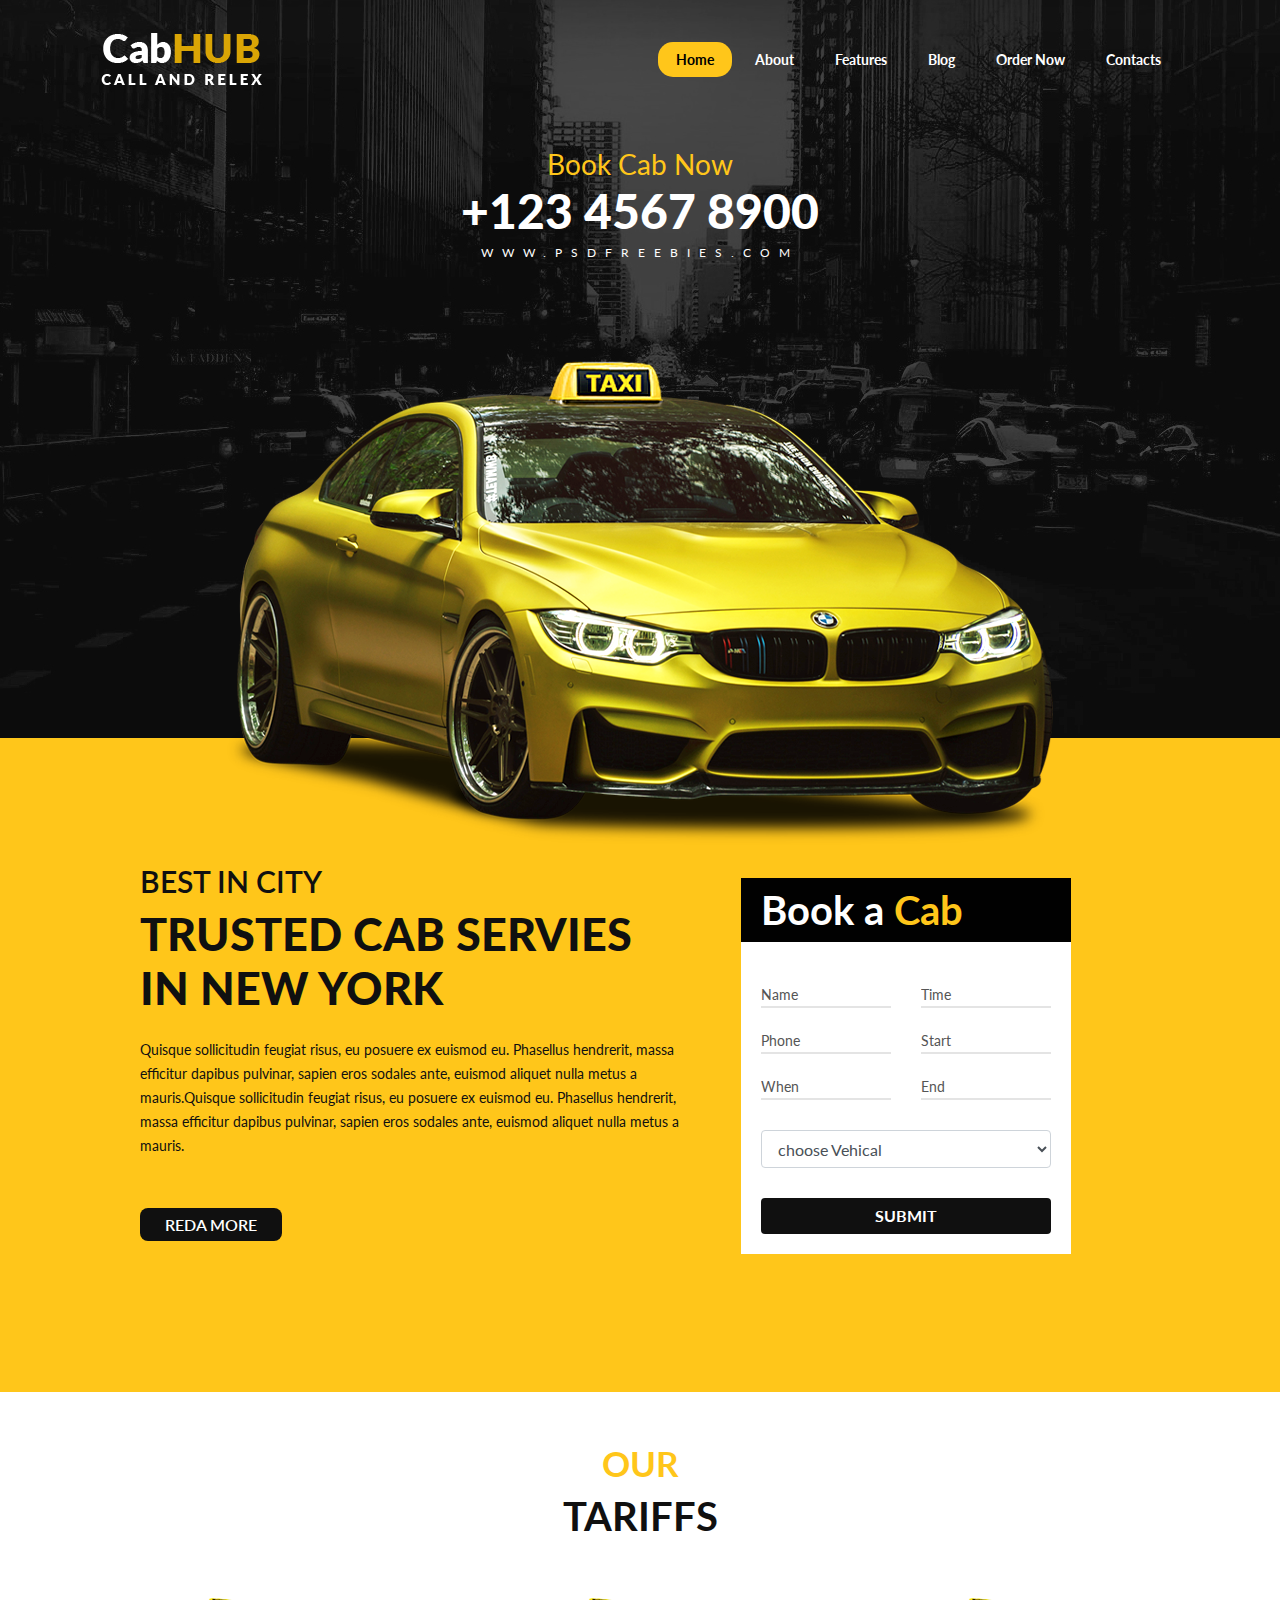
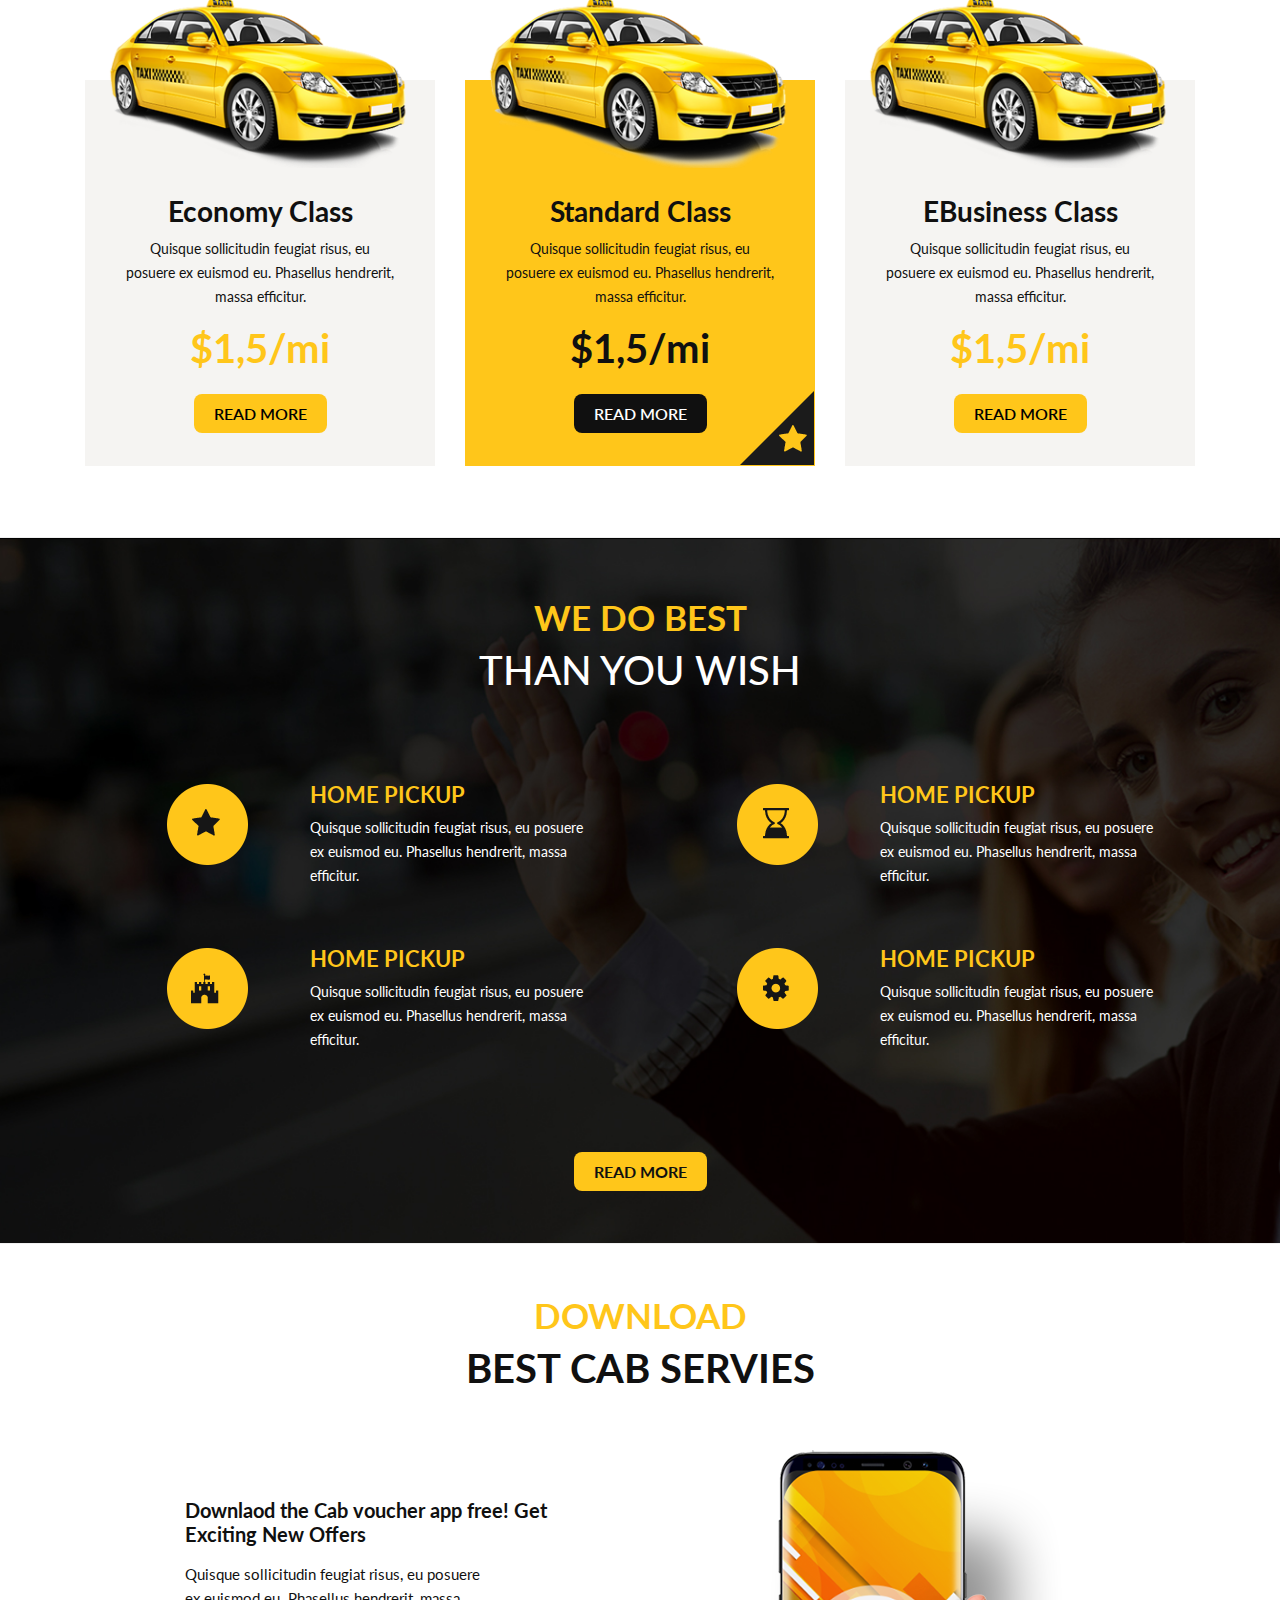
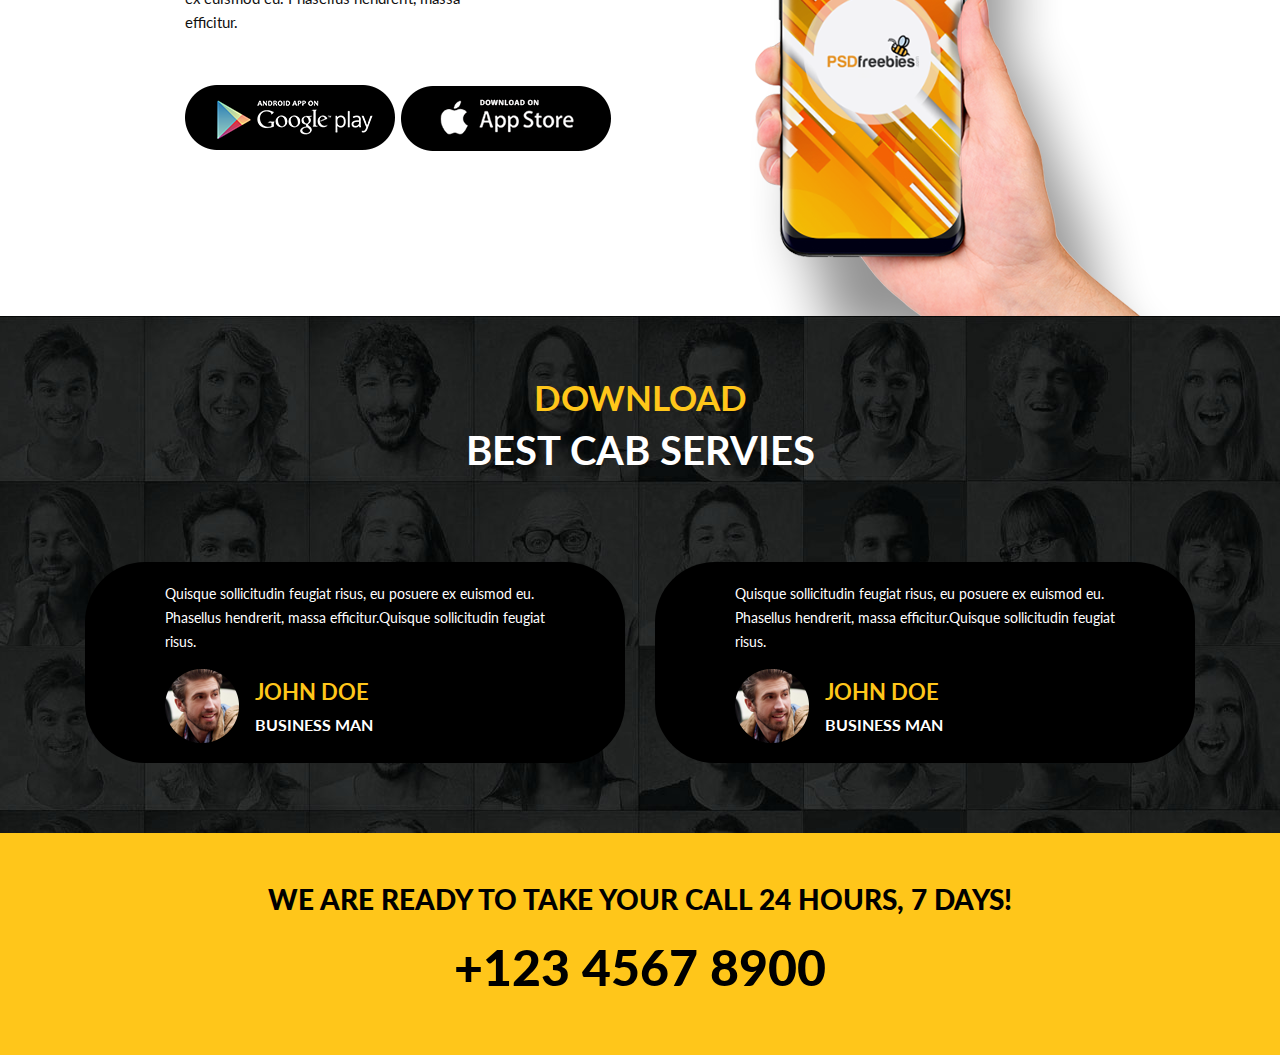
==== commit baca5fcc: "number area complete & responsive done" ====
--- a/index.html
+++ b/index.html
@@ -34,7 +34,7 @@
   <header>
     <div class="container">
       <!-- nav start  -->
-      <nav class="navbar navbar-expand-lg navbar-dark">
+      <nav class="navbar navbar-expand-lg navbar-dark ">
         <a class="navbar-brand" href="#">
           <img src="img/logo/logo.png" alt="logo">
         </a>
@@ -150,52 +150,55 @@
       <div class="main-card">
         <div class="row">
           <div class="col-xl-4 col-lg-4 col-md-6 col-sm-12 col-12 mb-20">
-           <div class="card-1 text-center">
-            <div class="card-thumb">
-              <img src="img/taxi/taxi2.png" alt="taxi" class="img-fluid">
-            </div>
-            <div class="card-content">
-              <h3>Economy Class</h3>
-              <p>Quisque sollicitudin feugiat risus, eu posuere ex euismod eu. Phasellus hendrerit, massa efficitur.</p>
-              <h1>$1,5/mi</h1>
-              <div class="read-more">
-                <a href="#">READ MORE</a>
-              </div>
-            </div>
-           </div>
+            <div class="card-1 text-center">
+              <div class="card-thumb">
+                <img src="img/taxi/taxi2.png" alt="taxi" class="img-fluid">
+              </div>
+              <div class="card-content">
+                <h3>Economy Class</h3>
+                <p>Quisque sollicitudin feugiat risus, eu posuere ex euismod eu. Phasellus hendrerit, massa efficitur.
+                </p>
+                <h1>$1,5/mi</h1>
+                <div class="read-more">
+                  <a href="#">READ MORE</a>
+                </div>
+              </div>
+            </div>
           </div>
           <div class="col-xl-4 col-lg-4 col-md-6 col-sm-12 col-12 mb-20">
-           <div class="card-2 text-center">
-            <div class="card-thumb">
-              <img src="img/taxi/taxi2.png" alt="taxi" class="img-fluid">
-            </div>
-            <div class="card-content card-content-2">
-              <h3>Standard Class</h3>
-              <p>Quisque sollicitudin feugiat risus, eu posuere ex euismod eu. Phasellus hendrerit, massa efficitur.</p>
-              <h1>$1,5/mi</h1>
-              <div class="read-more-2">
-                <a href="#">READ MORE</a>
-              </div>
-              <div class="card-sort">
-                <img src="img/Card-img/card-sort.png" alt="card sort">
-              </div>
-            </div>
-           </div>
+            <div class="card-2 text-center">
+              <div class="card-thumb">
+                <img src="img/taxi/taxi2.png" alt="taxi" class="img-fluid">
+              </div>
+              <div class="card-content card-content-2">
+                <h3>Standard Class</h3>
+                <p>Quisque sollicitudin feugiat risus, eu posuere ex euismod eu. Phasellus hendrerit, massa efficitur.
+                </p>
+                <h1>$1,5/mi</h1>
+                <div class="read-more-2">
+                  <a href="#">READ MORE</a>
+                </div>
+                <div class="card-sort">
+                  <img src="img/Card-img/card-sort.png" alt="card sort">
+                </div>
+              </div>
+            </div>
           </div>
           <div class="col-xl-4 col-lg-4 col-md-6 col-sm-12 col-12 mb-20">
-           <div class="card-3 text-center">
-            <div class="card-thumb">
-              <img src="img/taxi/taxi2.png" alt="taxi" class="img-fluid">
-            </div>
-            <div class="card-content">
-              <h3>EBusiness Class</h3>
-              <p>Quisque sollicitudin feugiat risus, eu posuere ex euismod eu. Phasellus hendrerit, massa efficitur.</p>
-              <h1>$1,5/mi</h1>
-              <div class="read-more">
-                <a href="#">READ MORE</a>
-              </div>
-            </div>
-           </div>
+            <div class="card-3 text-center">
+              <div class="card-thumb">
+                <img src="img/taxi/taxi2.png" alt="taxi" class="img-fluid">
+              </div>
+              <div class="card-content">
+                <h3>EBusiness Class</h3>
+                <p>Quisque sollicitudin feugiat risus, eu posuere ex euismod eu. Phasellus hendrerit, massa efficitur.
+                </p>
+                <h1>$1,5/mi</h1>
+                <div class="read-more">
+                  <a href="#">READ MORE</a>
+                </div>
+              </div>
+            </div>
           </div>
         </div>
       </div>
@@ -213,53 +216,142 @@
             <h1>Than You Wish</h1>
           </div>
         </div>
-    </div>
-    <!-- content -->
-    <div class="row">
-      <div class="col-xl-6 col-lg-6 col-md-6 col-sm-12 col-12 mb-80">
-        <div class="content-thumb">
-          <img src="img/content/content-1.png" alt="content-1" srcset="">
-          <div class="content-info">
-            <h4>Home Pickup</h4>
-            <p>Quisque sollicitudin feugiat risus, eu posuere ex euismod eu. Phasellus hendrerit, massa efficitur.</p>
-          </div>
-        </div>
-      </div>
-      <div class="col-xl-6 col-lg-6 col-md-6 col-sm-12 col-12 mb-80">
-        <div class="content-thumb">
-          <img src="img/content/content-2.png" alt="content-1" srcset="">
-          <div class="content-info">
-            <h4>Home Pickup</h4>
-            <p>Quisque sollicitudin feugiat risus, eu posuere ex euismod eu. Phasellus hendrerit, massa efficitur.</p>
-          </div>
-        </div>
-      </div>
-      <div class="col-xl-6 col-lg-6 col-md-6 col-sm-12 col-12 mb-80">
-        <div class="content-thumb">
-          <img src="img/content/content-3.png" alt="content-1" srcset="">
-          <div class="content-info">
-            <h4>Home Pickup</h4>
-            <p>Quisque sollicitudin feugiat risus, eu posuere ex euismod eu. Phasellus hendrerit, massa efficitur.</p>
-          </div>
-        </div>
-      </div>
-      <div class="col-xl-6 col-lg-6 col-md-6 col-sm-12 col-12 mb-80">
-        <div class="content-thumb">
-          <img src="img/content/content-4.png" alt="content-1" srcset="">
-          <div class="content-info">
-            <h4>Home Pickup</h4>
-            <p>Quisque sollicitudin feugiat risus, eu posuere ex euismod eu. Phasellus hendrerit, massa efficitur.</p>
-          </div>
-        </div>
-      </div>
-    </div>
-    <div class="read-more-3 text-center mt-50">
-      <a href="#">READ MORE</a>
-    </div>
-  </section>
-  <!-- Content Area End Here -->
-
-
+      </div>
+      <!-- content -->
+      <div class="row">
+        <div class="col-xl-6 col-lg-6 col-md-12 col-sm-12 col-12 mb-80">
+          <div class="content-thumb">
+            <img class="img-fluid" src="img/content/content-1.png" alt="content-1" srcset="">
+            <div class="content-info">
+              <h4>Home Pickup</h4>
+              <p>Quisque sollicitudin feugiat risus, eu posuere ex euismod eu. Phasellus hendrerit, massa efficitur.</p>
+            </div>
+          </div>
+        </div>
+        <div class="col-xl-6 col-lg-6 col-md-12 col-sm-12 col-12 mb-80">
+          <div class="content-thumb">
+            <img class="img-fluid" src="img/content/content-2.png" alt="content-1" srcset="">
+            <div class="content-info">
+              <h4>Home Pickup</h4>
+              <p>Quisque sollicitudin feugiat risus, eu posuere ex euismod eu. Phasellus hendrerit, massa efficitur.</p>
+            </div>
+          </div>
+        </div>
+        <div class="col-xl-6 col-lg-6 col-md-12 col-sm-12 col-12 mb-80">
+          <div class="content-thumb">
+            <img class="img-fluid" src="img/content/content-3.png" alt="content-1" srcset="">
+            <div class="content-info">
+              <h4>Home Pickup</h4>
+              <p>Quisque sollicitudin feugiat risus, eu posuere ex euismod eu. Phasellus hendrerit, massa efficitur.</p>
+            </div>
+          </div>
+        </div>
+        <div class="col-xl-6 col-lg-6 col-md-12 col-sm-12 col-12 mb-80">
+          <div class="content-thumb">
+            <img class="img-fluid" src="img/content/content-4.png" alt="content-1" srcset="">
+            <div class="content-info">
+              <h4>Home Pickup</h4>
+              <p>Quisque sollicitudin feugiat risus, eu posuere ex euismod eu. Phasellus hendrerit, massa efficitur.</p>
+            </div>
+          </div>
+        </div>
+      </div>
+      <div class="read-more-3 text-center mt-50">
+        <a href="#">READ MORE</a>
+      </div>
+  </section>
+  <!-- Content Area End Here -->        
+
+  <!-- downlode section start here -->      
+  <section class="downlode pt-50">
+    <div class="container">
+      <div class="row">
+        <div class="col-xl-12">
+          <div class="section-title text-center">
+            <h2>Download</h2>
+            <h1 style="color:#101010; font-weight: bold;">Best Cab Servies</h1>
+          </div>
+        </div>
+      </div>
+      <div class="downlode-area pt-50">
+        <div class="row">
+          <div class="col-xl-7 col-lg-7 col-md-6 col-sm-12 col-12 pt-5">
+            <div class="downlode-content" style="padding:0px 100px ;">
+              <h5>Downlaod the Cab voucher app free!
+                Get Exciting New Offers</h5>
+                <p>Quisque sollicitudin feugiat risus, eu posuere <br> ex euismod eu. Phasellus hendrerit, massa <br> efficitur.</p>
+                <div class="downlode-btn mt-50">
+                  <a href="#"><img src="img/downlode/downlode2.png" class="img-fluid mb-20" alt="downlode"></a>
+                  <a href="#"><img src="img/downlode/downlode3.png" class="img-fluid mb-20" alt="downlode"></a>
+                </div>
+            </div>
+          </div>
+          <div class="col-xl-5 col-lg-5 col-md-6 col-sm-12 col-12">
+            <div class="downlode-thumb">
+              <a href="#"><img src="img/downlode/downlode1.png" class="img-fluid" alt="downlode"></a>
+            </div>
+          </div>
+        </div>
+      </div>
+    </div>
+  </section>
+  <!-- downlode section End here -->
+
+  <!-- Testimonial area start here -->
+  <section class="testimonial-area pt-60 pb-50">
+    <div class="container">
+      <div class="row">
+        <div class="col-xl-12 pb-80">
+          <div class="section-title text-center">
+            <h2>Download</h2>
+            <h1 style="color:#fff; font-weight: bold;">Best Cab Servies</h1>
+          </div>
+        </div>
+      </div>
+      <div class="row">
+        <div class="col-xl-6 col-lg-6 col-md-6 col-sm-12 col-12 mb-20">
+          <div class="testimonial">
+            <p>Quisque sollicitudin feugiat risus, eu posuere ex euismod eu. Phasellus hendrerit, massa efficitur.Quisque sollicitudin feugiat risus.</p>
+            <div class="testimonial-thumb">
+              <img src="/img/testimonial/testimonial-thumb.png" alt="testimonial">
+              <div class="testimonial-content">
+                <h4>John Doe</h4>
+                <span>Business man</span>
+              </div>
+            </div>
+          </div>
+        </div>
+        <div class="col-xl-6 col-lg-6 col-md-6 col-sm-12 col-12 mb-20">
+          <div class="testimonial">
+            <p>Quisque sollicitudin feugiat risus, eu posuere ex euismod eu. Phasellus hendrerit, massa efficitur.Quisque sollicitudin feugiat risus.</p>
+            <div class="testimonial-thumb">
+              <img src="/img/testimonial/testimonial-thumb.png" alt="testimonial">
+              <div class="testimonial-content">
+                <h4>John Doe</h4>
+                <span>Business man</span>
+              </div>
+            </div>
+          </div>
+        </div>
+      </div>
+    </div>
+  </section>
+  <!-- Testimonial area End here -->
+
+  <!-- Number Area Start Here -->
+  <section class="number-area">
+    <div class="container">
+      <div class="row text-center">
+        <div class="col-xl-12">
+          <div class="number">
+            <h3>We are Ready to Take Your Call 24 Hours, 7 Days!</h3>
+            <h1>+123 4567 8900</h1>
+          </div>
+        </div>
+      </div>
+    </div>
+  </section>
+  <!-- Number Area End Here -->
 
   <!-- JS here -->
   <script src="js/vendor/jquery-1.12.4.min.js"></script>
--- a/css/style.css
+++ b/css/style.css
@@ -250,7 +250,7 @@
 	padding: 13px 25px;
 	text-align: center;
 	text-transform: uppercase;
-	touch-action: manipulation;
+	=touch-action: manipulation;
 	transition: all 0.3s ease 0s;
 	vertical-align: middle;
 	white-space: nowrap;
@@ -576,6 +576,10 @@
 	padding-bottom: 30px;
 }
 
+.section-title h2 {
+	font-weight: bold;
+}
+
 /* Card CSS End Here */
 
 /* Content CSS start here */
@@ -613,6 +617,7 @@
 .content-thumb img {
 	margin-left: 80px;
 }
+
 .content .content-thumb .content-info p {
 	color: #fff;
 }
@@ -628,4 +633,78 @@
 	margin: 10px;
 }
 
-/* Content CSS End here */+.content .read-more-3 a:hover {
+	color: #101010;
+	background: #fff;
+}
+/* Content CSS End here */
+
+/* Downlode section start here */
+.downlode .downlode-area .downlode-content h5 {
+	color: #101010;
+	font-size: 20px;
+	margin-bottom: 16px;
+	font-weight: bold;
+}
+
+.downlode .downlode-area .downlode-content p {
+	color: #101010;
+}
+
+.downlode .downlode-area .downlode-content p {
+	color: #101010;
+	font-size: 15px;
+}
+
+/* Downlode section End here */
+
+/* Testimonial css start here */
+.testimonial-area {
+	background: url(/img/background/background-3.jpg);
+}
+.testimonial {
+	background: #000;
+	padding: 20px 80px;
+	border-radius: 60px;
+}
+.testimonial p {
+	color: #fff;
+}
+.testimonial-area .testimonial .testimonial-thumb {
+	position: relative;
+}
+.testimonial-area .testimonial .testimonial-thumb .testimonial-content {
+	position: absolute;
+	top: 10px;
+	left: 90px;
+}
+.testimonial-area .testimonial .testimonial-thumb .testimonial-content h4 {
+	text-transform: uppercase;
+	font-weight: bold;
+	color: #ffc61a;
+}
+.testimonial-area .testimonial .testimonial-thumb .testimonial-content span {
+	text-transform: uppercase;
+	font-weight: bold;
+	color: #fff;
+}
+/* Testimonial css End here */
+
+/* Number CSS start Here */
+.number-area {
+	background: #ffc61a;
+	padding: 50px 0;
+}
+.number-area .number h3 {
+	color: #000000;
+	font-weight: 900;
+	text-transform: uppercase;
+	margin-bottom: 20px;
+}
+.number-area .number h1 {
+	color: #000000;
+	font-weight: 900;
+	text-transform: uppercase;
+	font-size: 50px;
+}
+/* Number CSS End Here */
--- a/css/responsive.css
+++ b/css/responsive.css
@@ -18,6 +18,21 @@
         padding-bottom: 100px;
         padding-top: 125px;
     }
+    .content-thumb img {
+        margin-left: 0px;
+    }
+    .content .content-thumb .content-info {
+        left: 110px;
+        padding: 0;
+    }
+    .downlode-content {
+        padding: 0 !important;
+    }
+    .testimonial {
+        padding: 20px 35px;
+        border-radius: 30px;
+    }
+
 }
 
 
@@ -41,6 +56,16 @@
     ul {
         margin-top: 25px;
     }
+    .downlode-content {
+        padding: 0 !important;
+        text-align: center;
+    }
+    .downlode-thumb {
+        text-align: center;
+    }
+    .downlode-area {
+        padding-top: 0 !important;
+    }
 
 }
 
@@ -51,6 +76,9 @@
     }
     .about .about-area .about-left h2 {
         font-size: 37px;
+    }
+    .testimonial {
+        padding: 20px 50px;
     }
 }
 
@@ -76,5 +104,21 @@
     .about .about-area .about-right {
        max-width: 295px;
     }
+    .testimonial {
+        padding: 10px 15px;
+        border-radius: 30px;
+    }
+    .number-area .number h3{
+        font-size: 23px;
+    }
+    .number-area .number h1 {
+        font-size: 37px;
+    }
+    .section-title h2 {
+        font-size: 25px;
+    }
+    .section-title h1 {
+        font-size: 32px;
+    }
     
 }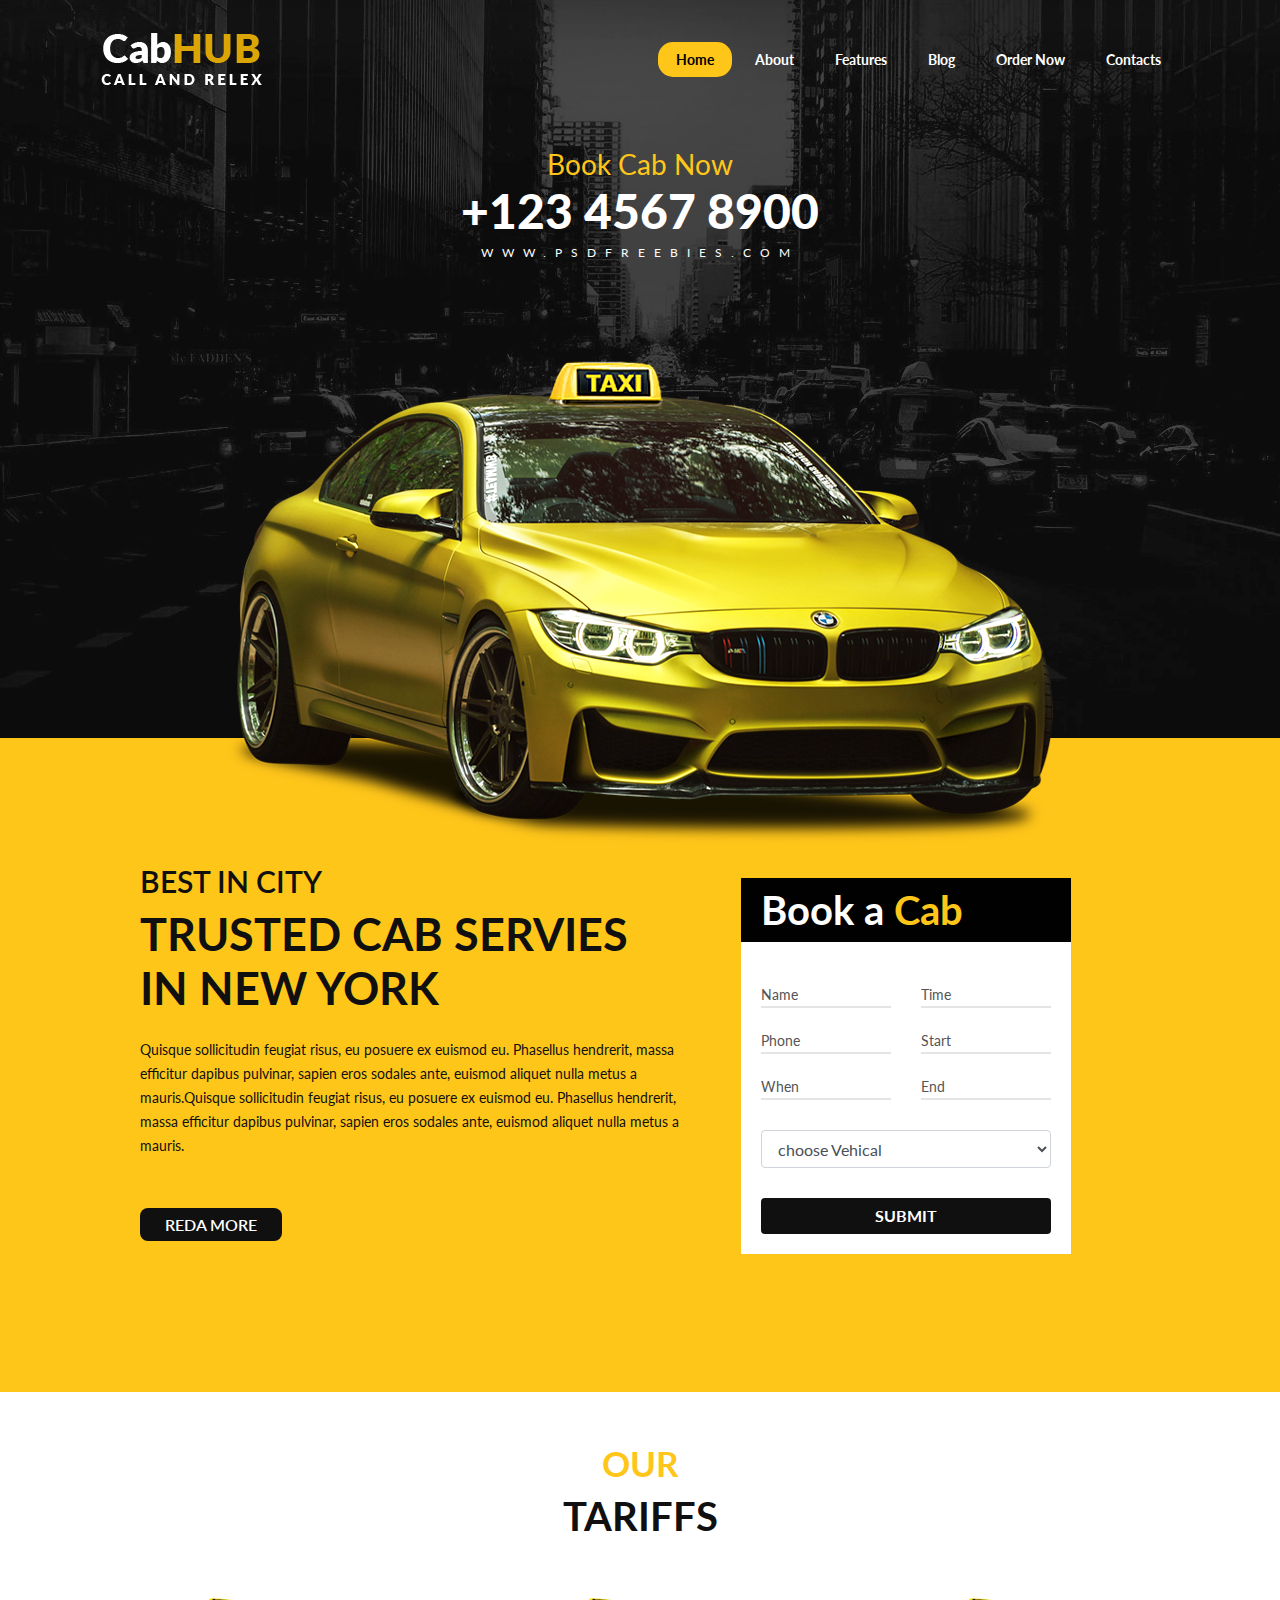
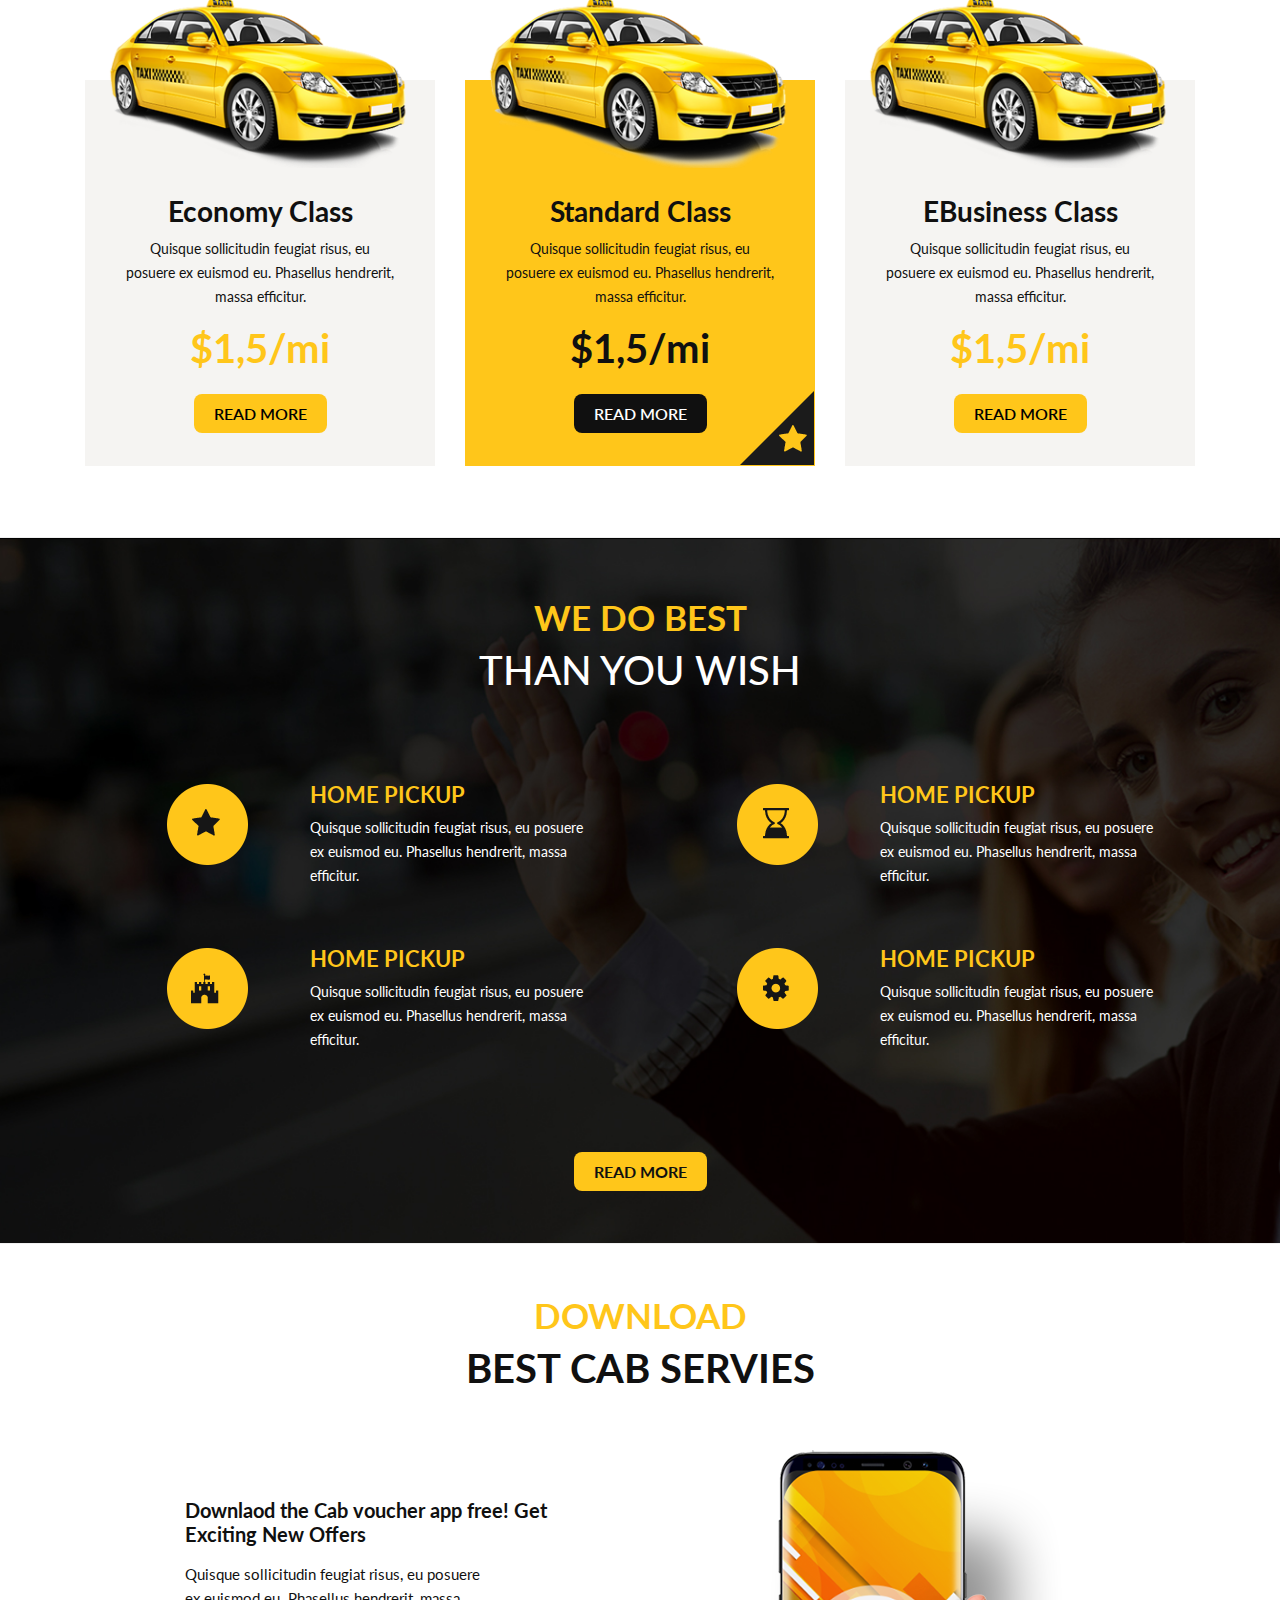
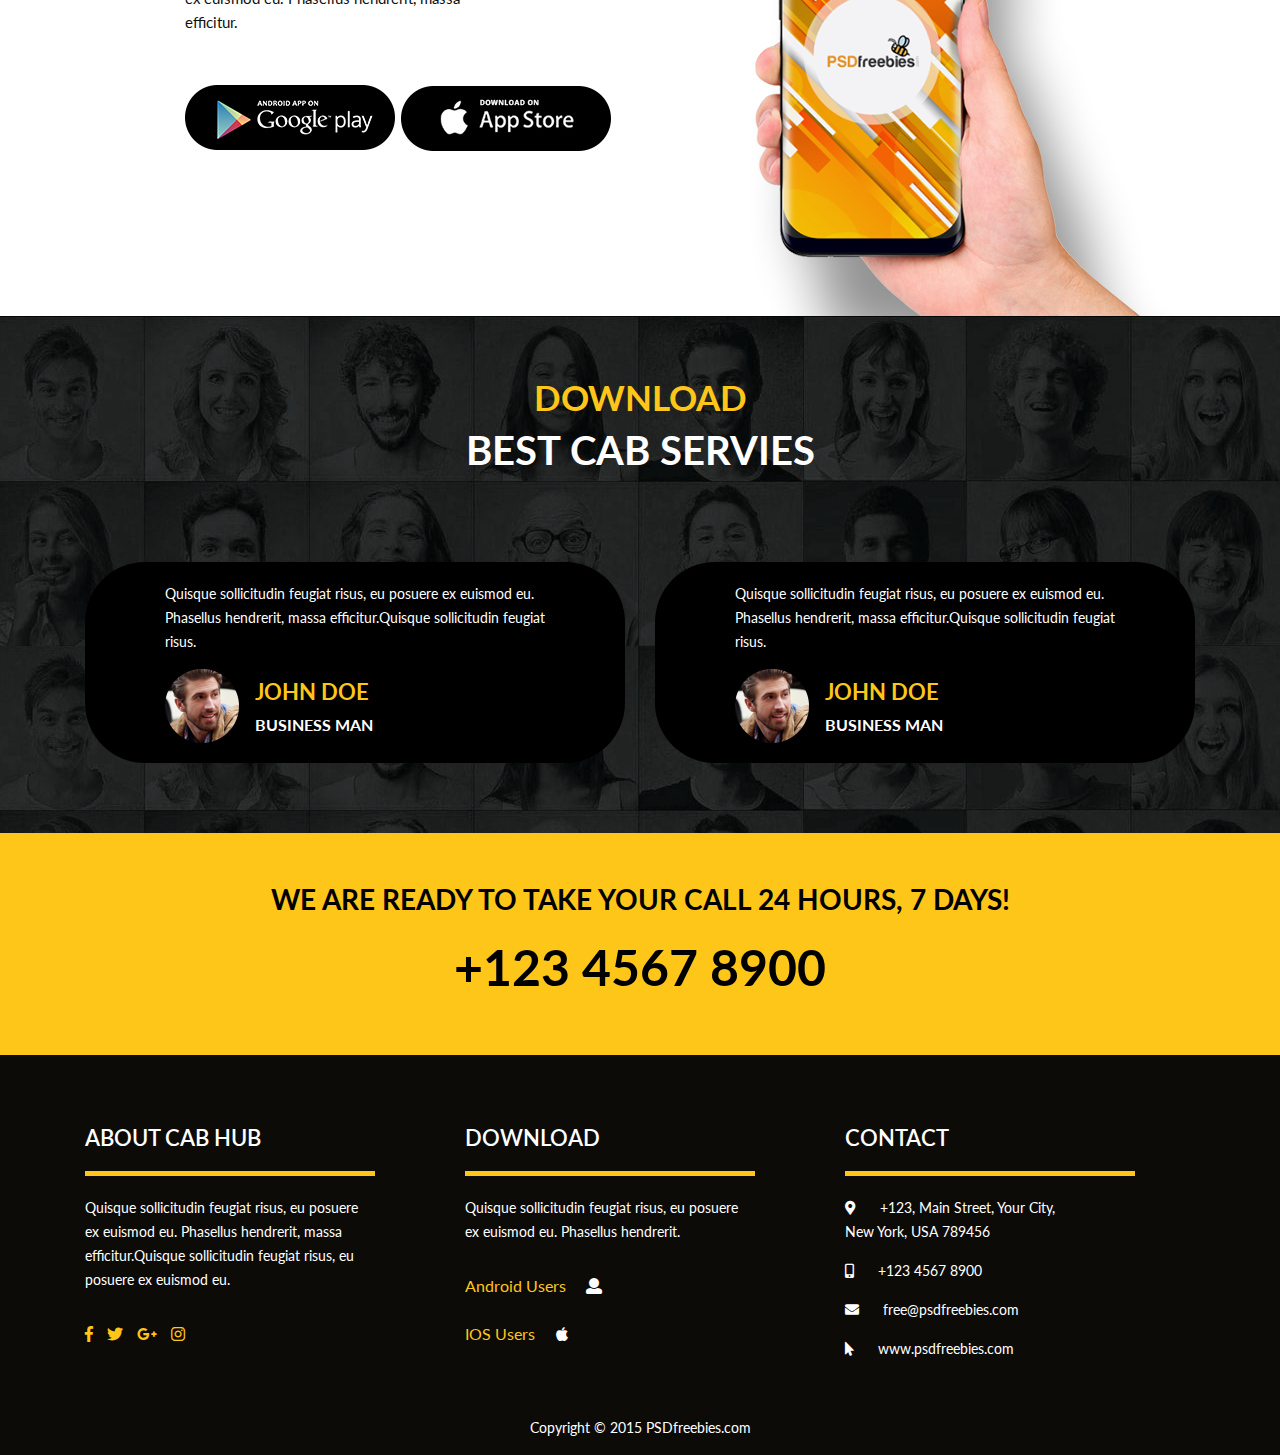
==== commit 1896bbd0: "complete" ====
--- a/index.html
+++ b/index.html
@@ -260,9 +260,9 @@
         <a href="#">READ MORE</a>
       </div>
   </section>
-  <!-- Content Area End Here -->        
-
-  <!-- downlode section start here -->      
+  <!-- Content Area End Here -->
+
+  <!-- downlode section start here -->
   <section class="downlode pt-50">
     <div class="container">
       <div class="row">
@@ -279,11 +279,12 @@
             <div class="downlode-content" style="padding:0px 100px ;">
               <h5>Downlaod the Cab voucher app free!
                 Get Exciting New Offers</h5>
-                <p>Quisque sollicitudin feugiat risus, eu posuere <br> ex euismod eu. Phasellus hendrerit, massa <br> efficitur.</p>
-                <div class="downlode-btn mt-50">
-                  <a href="#"><img src="img/downlode/downlode2.png" class="img-fluid mb-20" alt="downlode"></a>
-                  <a href="#"><img src="img/downlode/downlode3.png" class="img-fluid mb-20" alt="downlode"></a>
-                </div>
+              <p>Quisque sollicitudin feugiat risus, eu posuere <br> ex euismod eu. Phasellus hendrerit, massa <br>
+                efficitur.</p>
+              <div class="downlode-btn mt-50">
+                <a href="#"><img src="img/downlode/downlode2.png" class="img-fluid mb-20" alt="downlode"></a>
+                <a href="#"><img src="img/downlode/downlode3.png" class="img-fluid mb-20" alt="downlode"></a>
+              </div>
             </div>
           </div>
           <div class="col-xl-5 col-lg-5 col-md-6 col-sm-12 col-12">
@@ -311,7 +312,8 @@
       <div class="row">
         <div class="col-xl-6 col-lg-6 col-md-6 col-sm-12 col-12 mb-20">
           <div class="testimonial">
-            <p>Quisque sollicitudin feugiat risus, eu posuere ex euismod eu. Phasellus hendrerit, massa efficitur.Quisque sollicitudin feugiat risus.</p>
+            <p>Quisque sollicitudin feugiat risus, eu posuere ex euismod eu. Phasellus hendrerit, massa
+              efficitur.Quisque sollicitudin feugiat risus.</p>
             <div class="testimonial-thumb">
               <img src="/img/testimonial/testimonial-thumb.png" alt="testimonial">
               <div class="testimonial-content">
@@ -323,7 +325,8 @@
         </div>
         <div class="col-xl-6 col-lg-6 col-md-6 col-sm-12 col-12 mb-20">
           <div class="testimonial">
-            <p>Quisque sollicitudin feugiat risus, eu posuere ex euismod eu. Phasellus hendrerit, massa efficitur.Quisque sollicitudin feugiat risus.</p>
+            <p>Quisque sollicitudin feugiat risus, eu posuere ex euismod eu. Phasellus hendrerit, massa
+              efficitur.Quisque sollicitudin feugiat risus.</p>
             <div class="testimonial-thumb">
               <img src="/img/testimonial/testimonial-thumb.png" alt="testimonial">
               <div class="testimonial-content">
@@ -352,6 +355,72 @@
     </div>
   </section>
   <!-- Number Area End Here -->
+  <!-- Footer area start here -->
+  <footer>
+    <div class="footer">
+      <div class="container">
+        <div class="row">
+          <div class="col-xl-4 col-lg-4 col-md-6 col-sm-12 col-12 mb-20">
+            <div class="footer-content">
+              <div class="footer-header">
+                <h4>About cab Hub</h4>
+              </div>
+              <p>Quisque sollicitudin feugiat risus, eu posuere ex euismod eu. Phasellus hendrerit, massa
+                efficitur.Quisque sollicitudin feugiat risus, eu posuere ex euismod eu.</p>
+              <div class="footer-link">
+                <a href="#"><i class="fab fa-facebook-f"></i></a>
+                <a href="#"><i class="fab fa-twitter"></i></a>
+                <a href="#"><i class="fab fa-google-plus-g"></i></a>
+                <a href="#"><i class="fab fa-instagram"></i></a>
+              </div>
+            </div>
+          </div>
+          <div class="col-xl-4 col-lg-4 col-md-6 col-sm-12 col-12 mb-20">
+            <div class="footer-content">
+              <div class="footer-header">
+                <h4>Download</h4>
+              </div>
+              <p>Quisque sollicitudin feugiat risus, eu posuere ex euismod eu. Phasellus hendrerit.</p>
+              <div>
+                <span>Android Users </span>
+                <i class="fas fa-user  ml-3"></i>
+              </div>
+              <br>
+              <div>
+                <span>IOS Users</span>
+                <i class="fab fa-apple  ml-3"></i>
+              </div>
+            </div>
+          </div>
+          <div class="col-xl-4 col-lg-4 col-md-6 col-sm-12 col-12 mb-20">
+            <div class="footer-content">
+              <div class="footer-header">
+                <h4>Contact </h4>
+              </div>
+              <div class="footer-info">
+                <p><i class="fas fa-map-marker-alt"></i> +123, Main Street, Your City,<br>
+                  New York, USA 789456</p>
+                <p><i class="fas fa-mobile-alt"></i> +123 4567 8900</p>
+                <p><i class="fas fa-envelope"></i> free@psdfreebies.com</p>
+                <p><i class="fas fa-mouse-pointer"></i> www.psdfreebies.com</p>
+              </div>
+            </div>
+          </div>
+        </div>
+      </div>
+  </footer>
+  <!-- Footer area End here -->
+  <!-- copyright area start here -->
+  <div class="copyright-area text-center">
+    <div class="container">
+      <div class="row">
+        <div class="col-xl-12">
+          <p>Copyright © 2015 PSDfreebies.com</p>
+        </div>
+      </div>
+    </div>
+  </div>
+  <!-- copyright area End here -->
 
   <!-- JS here -->
   <script src="js/vendor/jquery-1.12.4.min.js"></script>
--- a/css/style.css
+++ b/css/style.css
@@ -391,7 +391,7 @@
 
 .about .about-area .about-left h2 {
 	color: #101010;
-	font-weight: 900;
+	font-weight: 700;
 	font-size: 45px;
 	text-transform: uppercase;
 }
@@ -697,14 +697,68 @@
 }
 .number-area .number h3 {
 	color: #000000;
-	font-weight: 900;
+	font-weight: 700;
 	text-transform: uppercase;
 	margin-bottom: 20px;
 }
 .number-area .number h1 {
 	color: #000000;
-	font-weight: 900;
+	font-weight: 700;
 	text-transform: uppercase;
 	font-size: 50px;
 }
 /* Number CSS End Here */
+
+/* /* Footer css start here  */
+.footer {
+	background: #0d0b08;
+	padding-top: 70px;
+	padding-bottom: 20px;
+}
+.footer-content {
+	padding-right: 60px;
+}
+.footer-content .footer-header h4 {
+	color: #fff;
+	text-transform: uppercase;
+	font-weight: 600;
+	padding-bottom: 20px;
+	border-bottom: 5px solid #ffc61a;
+	margin-bottom: 20px;
+}
+.footer-content p {
+	color: #fff;
+	padding-right: 8px;
+	margin-bottom: 30px;
+}
+.footer-link a {
+	margin-left: 10px;
+	color: #ffc61a;
+}
+.footer-link a:first-child {
+	margin-left: 0px;
+}
+.footer-content span{
+	color: #ffc61a;
+}
+.footer-content i{
+	color: #fff;
+}
+.footer-content .footer-link a > i{
+	color: #ffc61a;
+}
+.footer-content .footer-info p {
+	margin-bottom: 15px;
+	
+}
+.copyright-area {
+	background: #0d0b08;
+}
+.copyright-area p {
+	color: #fff;
+}
+.footer-content .footer-info p i {
+	margin-right: 20px;
+}
+
+/* /* Footer css End here  */